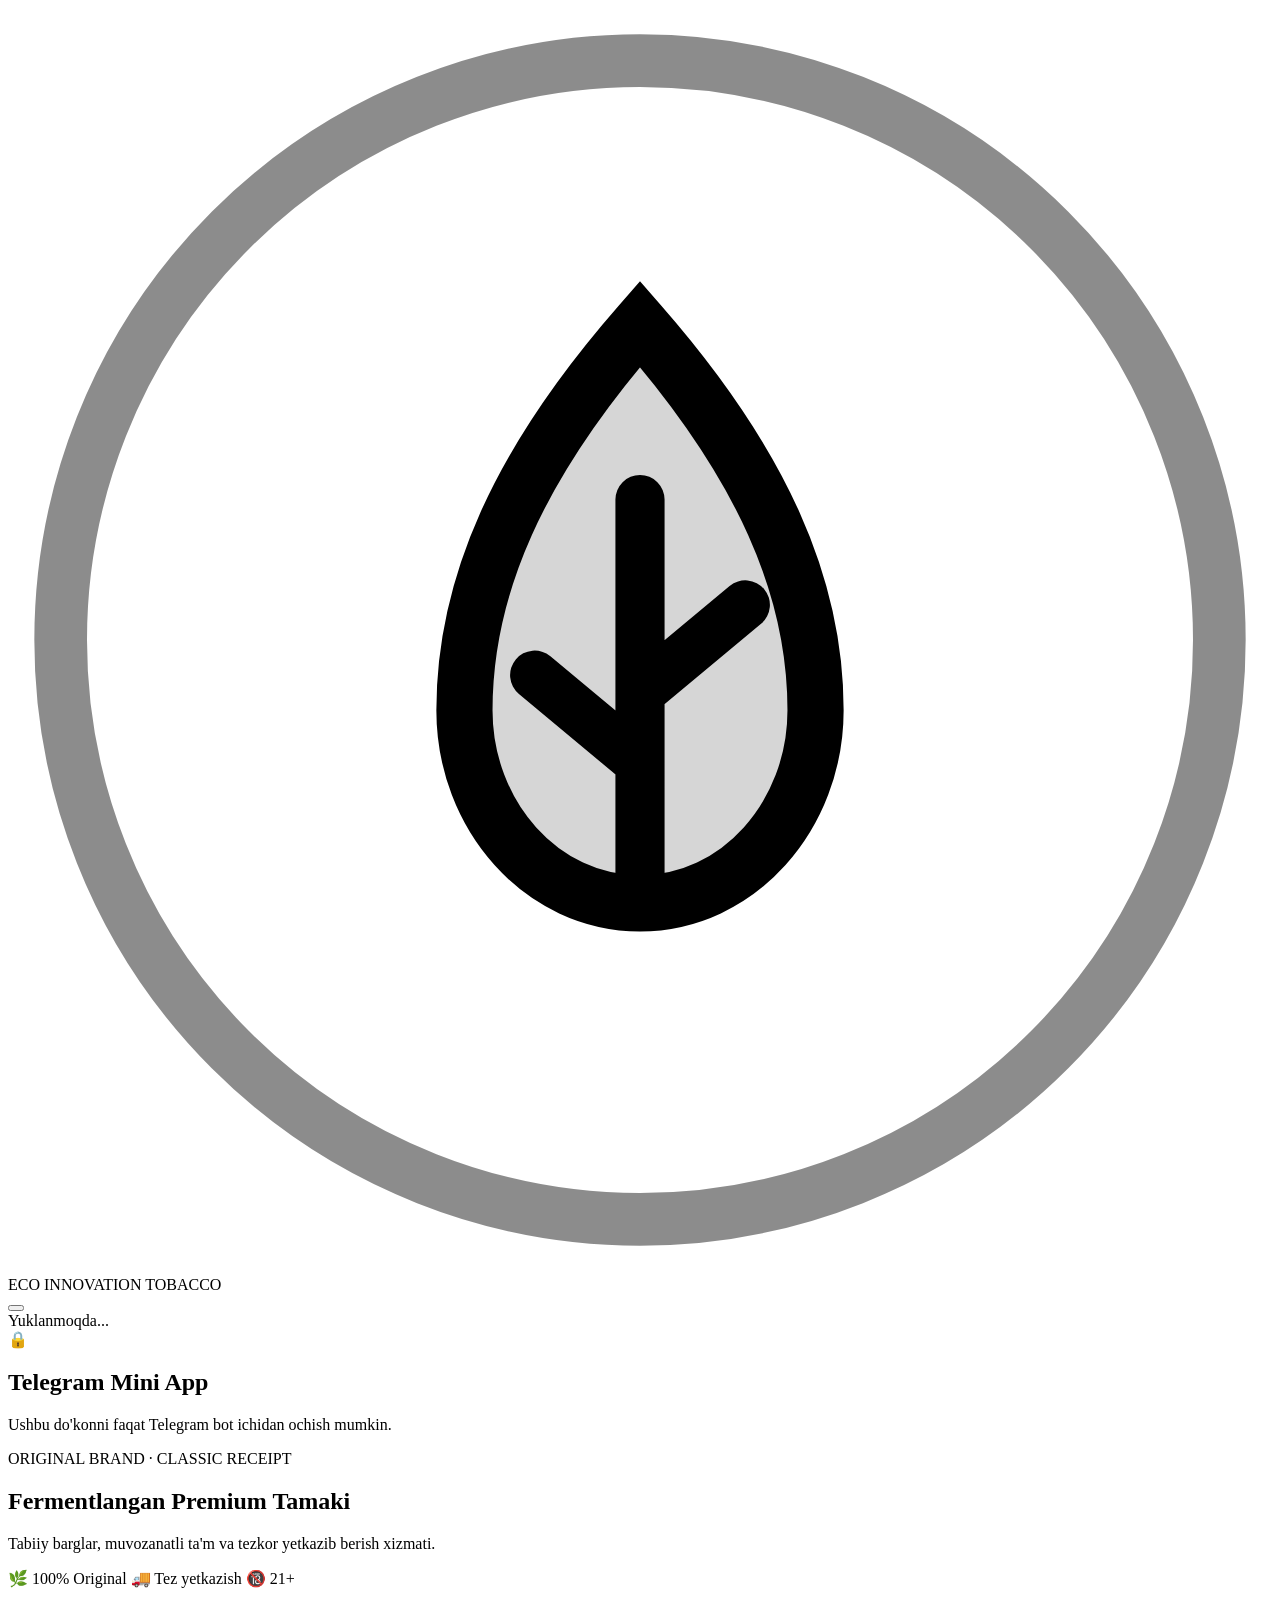
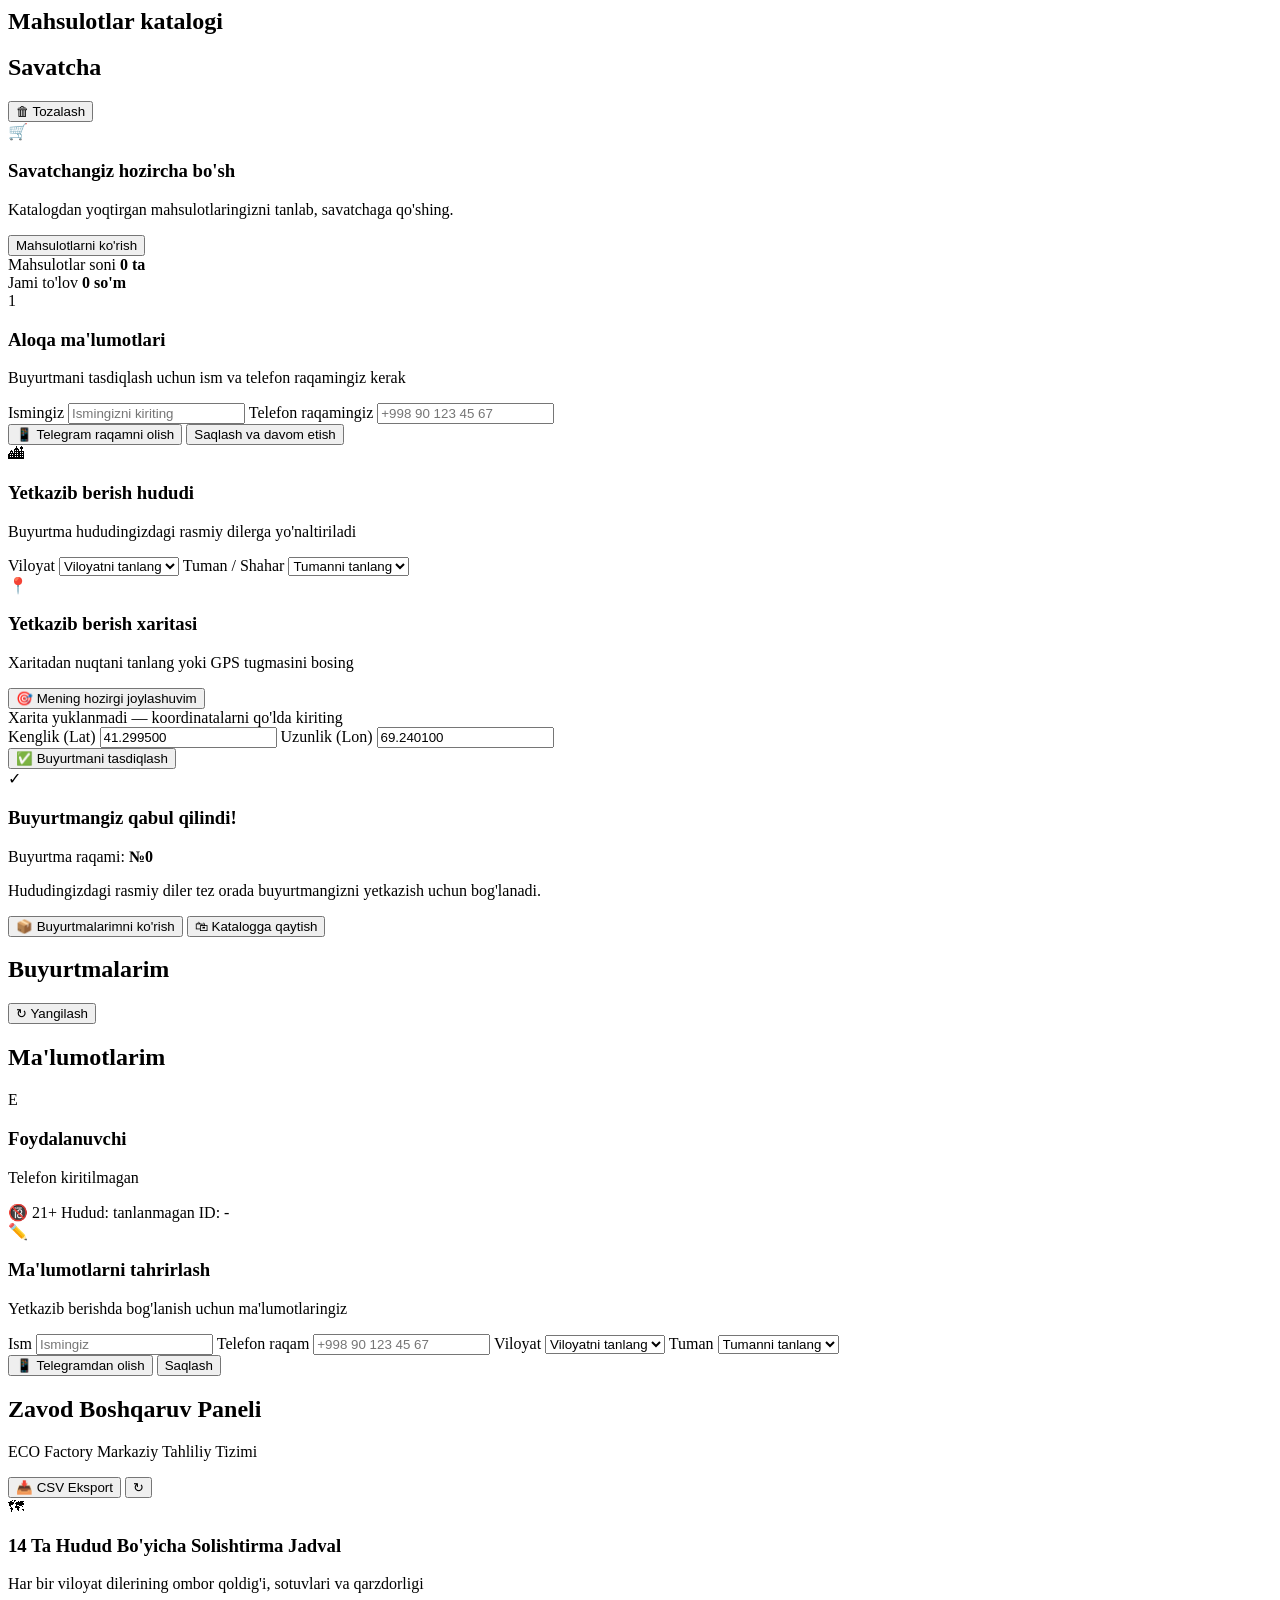
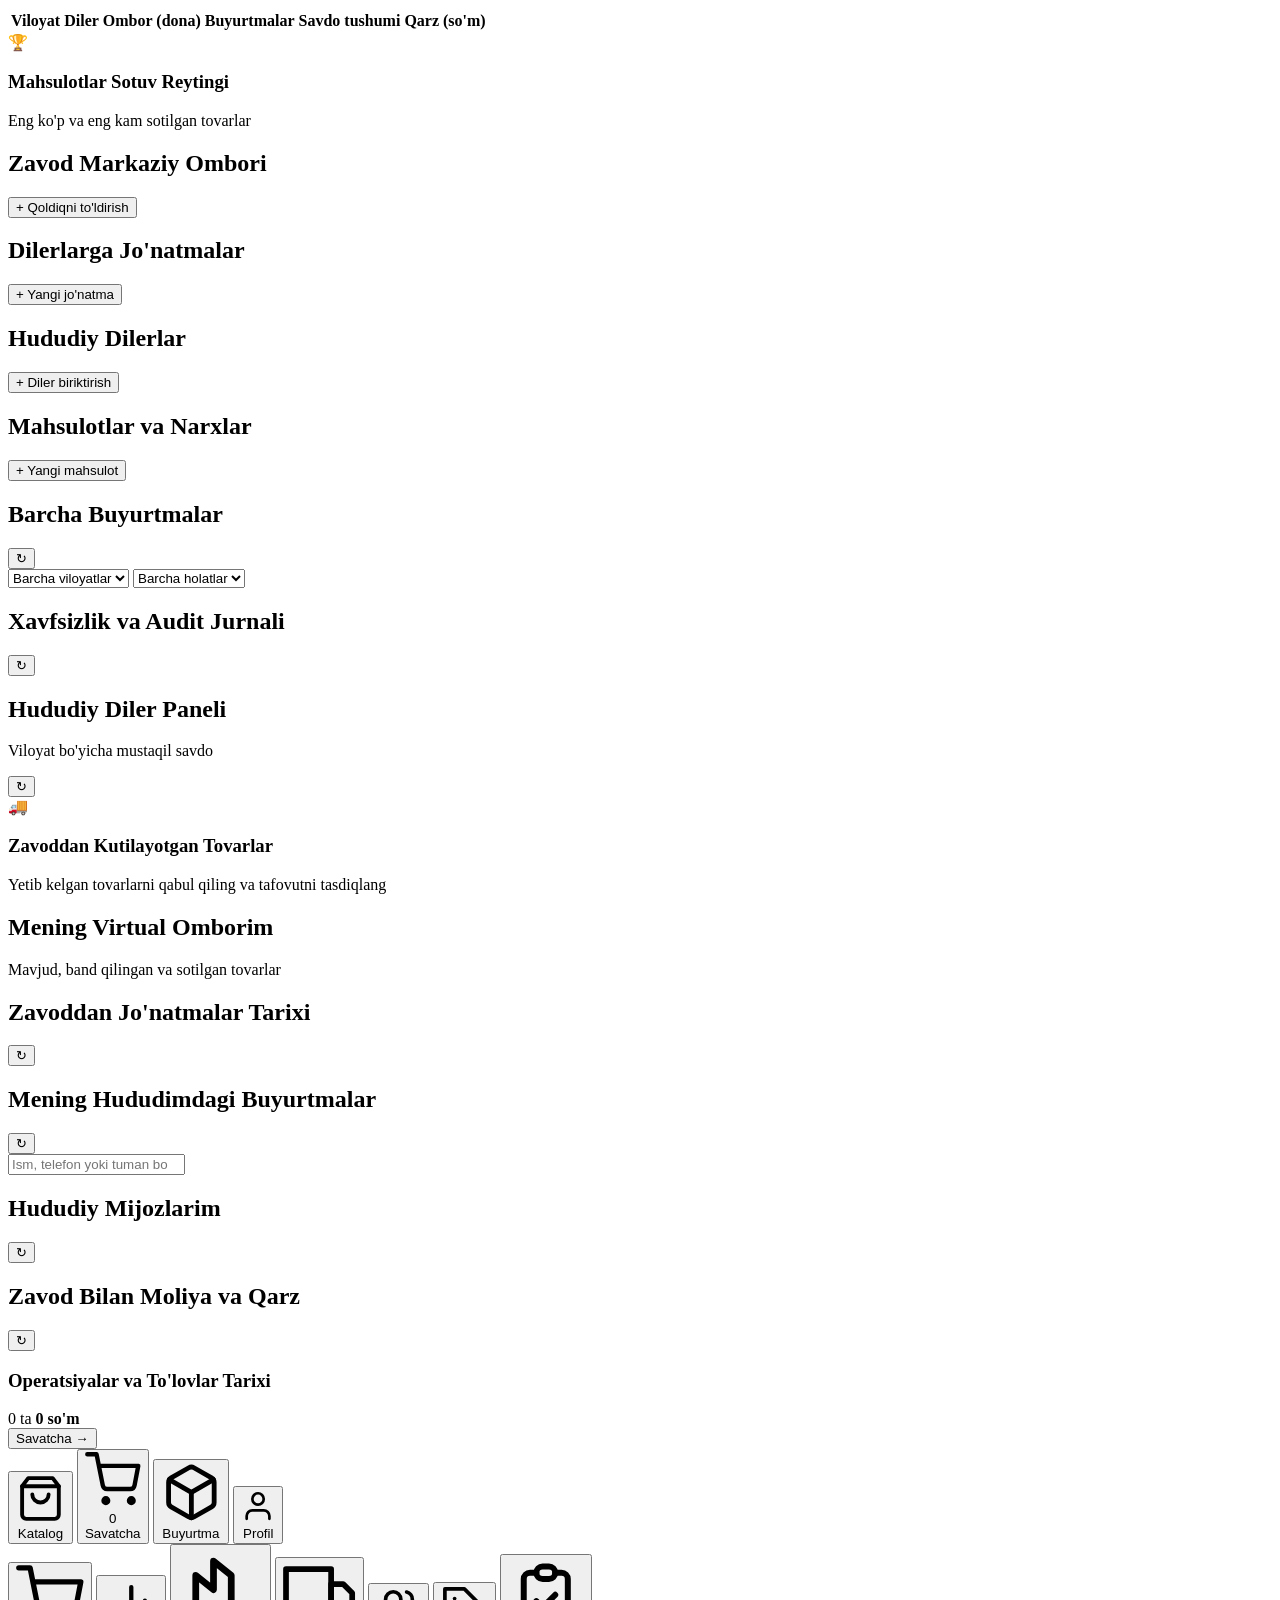
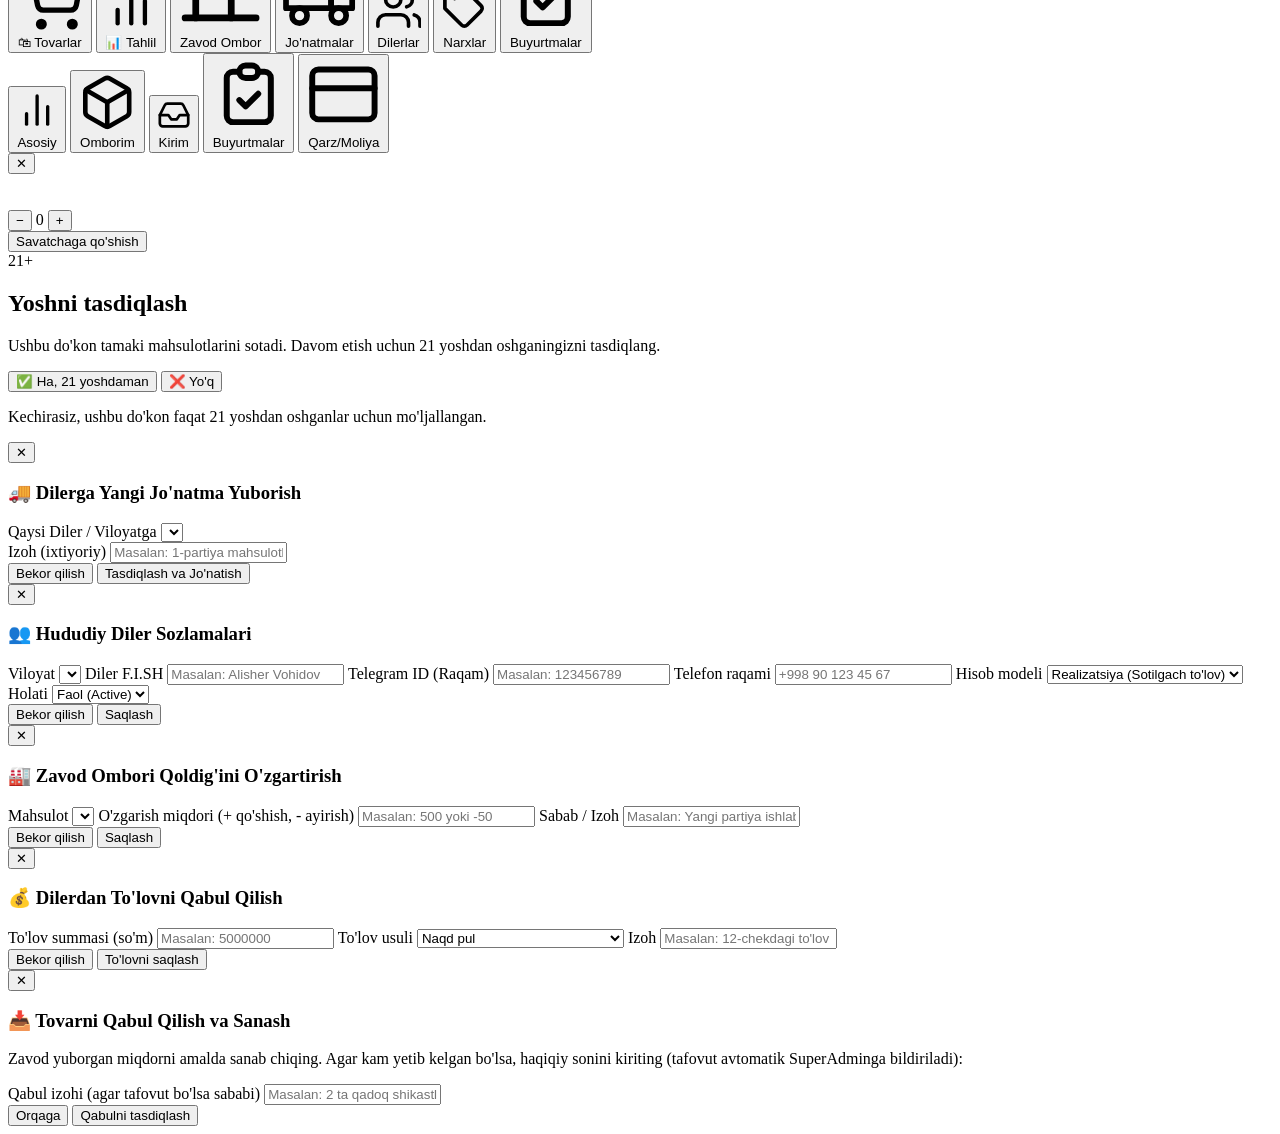
==== webapp/index.html @ fedd9a1c "fix: make 3 products always visible in Mini App, add SuperAdmin mode switch and keep-alive ping" ====
<!DOCTYPE html>
<html lang="uz">
<head>
  <meta charset="UTF-8" />
  <meta name="viewport" content="width=device-width, initial-scale=1.0, maximum-scale=1.0, user-scalable=no, viewport-fit=cover" />
  <title>ECO · Innovation Tobacco Platform</title>
  <link rel="icon" type="image/svg+xml" href="data:image/svg+xml,%3Csvg xmlns='http://www.w3.org/2000/svg' viewBox='0 0 36 36'%3E%3Ccircle cx='18' cy='18' r='17' fill='%230b0e0c' stroke='%23e6b82e' stroke-width='2'/%3E%3Cpath d='M18 9c-3.5 4-5 7.5-5 11 0 3 2.2 5.5 5 5.5s5-2.5 5-5.5c0-3.5-1.5-7-5-11z' fill='%23e6b82e'/%3E%3C/svg%3E" />
  <script src="https://telegram.org/js/telegram-web-app.js"></script>
  <link rel="preconnect" href="https://fonts.googleapis.com" />
  <link rel="preconnect" href="https://fonts.gstatic.com" crossorigin />
  <link href="https://fonts.googleapis.com/css2?family=Cinzel:wght@600;700&family=Plus+Jakarta+Sans:wght@400;500;600;700;800&display=swap" rel="stylesheet" />
  <link rel="stylesheet" href="/static/leaflet.css" />
  <script src="/static/leaflet.js"></script>
  <link rel="stylesheet" href="/static/styles.css?v=6" />
</head>
<body>
  <div id="app" class="app-shell">
    <!-- Top Header -->
    <header class="topbar">
      <div class="brand-lockup">
        <div class="brand-emblem" aria-hidden="true">
          <svg viewBox="0 0 36 36" fill="none" xmlns="http://www.w3.org/2000/svg">
            <circle cx="18" cy="18" r="16.5" stroke="currentColor" stroke-width="1.5" stroke-opacity="0.45"/>
            <path d="M18 9C14.5 13 13 16.5 13 20C13 23 15.2 25.5 18 25.5C20.8 25.5 23 23 23 20C23 16.5 21.5 13 18 9Z" stroke="currentColor" stroke-width="1.6" fill="currentColor" fill-opacity="0.16"/>
            <path d="M18 14V25.5M18 19.5L21 17M18 21.5L15 19" stroke="currentColor" stroke-width="1.4" stroke-linecap="round"/>
          </svg>
        </div>
        <div class="brand-text">
          <span class="brand-name">ECO</span>
          <span class="brand-sub" id="brandSubTitle">INNOVATION TOBACCO</span>
        </div>
      </div>

      <div class="topbar-right">
        <button type="button" id="btnToggleAdminMode" class="btn-mode-toggle hidden"></button>
        <div id="userBadge" class="user-pill" aria-label="Profil">
          <span class="status-dot"></span>
          <span id="userBadgeName">Yuklanmoqda...</span>
        </div>
      </div>
    </header>

    <!-- Main Content Viewport -->
    <main class="main-content">
      <!-- Loading Skeleton -->
      <section id="viewLoading" class="view active">
        <div class="skeleton-hero"></div>
        <div class="skeleton-grid">
          <div class="skeleton-card"></div>
          <div class="skeleton-card"></div>
          <div class="skeleton-card"></div>
        </div>
      </section>

      <!-- Auth Blocked View -->
      <section id="viewBlocked" class="view">
        <div class="empty-card">
          <div class="empty-icon">🔒</div>
          <h2>Telegram Mini App</h2>
          <p id="blockedMessage">Ushbu do'konni faqat Telegram bot ichidan ochish mumkin.</p>
        </div>
      </section>

      <!-- ==================== FOYDALANUVCHI BO'LIMLARI ==================== -->

      <!-- Mijoz Tab 1: Catalog -->
      <section id="viewCatalog" class="view customer-view">
        <div class="hero-card">
          <div class="hero-glow"></div>
          <div class="hero-badge">ORIGINAL BRAND · CLASSIC RECEIPT</div>
          <h1 class="hero-title">Fermentlangan Premium Tamaki</h1>
          <p class="hero-desc">Tabiiy barglar, muvozanatli ta'm va tezkor yetkazib berish xizmati.</p>
          <div class="hero-meta">
            <span class="meta-chip">🌿 100% Original</span>
            <span class="meta-chip">🚚 Tez yetkazish</span>
            <span class="meta-chip">🔞 21+</span>
          </div>
        </div>

        <div class="section-head">
          <h2>Mahsulotlar katalogi</h2>
          <span id="productCountLabel" class="muted-label"></span>
        </div>

        <div id="catalogGrid" class="catalog-grid"></div>
      </section>

      <!-- Mijoz Tab 2: Cart & Checkout -->
      <section id="viewCart" class="view customer-view">
        <div class="section-head">
          <h2>Savatcha</h2>
          <button type="button" id="btnClearCart" class="ghost-danger-btn hidden">🗑 Tozalash</button>
        </div>

        <div id="cartEmpty" class="empty-card hidden">
          <div class="empty-icon">🛒</div>
          <h3>Savatchangiz hozircha bo'sh</h3>
          <p>Katalogdan yoqtirgan mahsulotlaringizni tanlab, savatchaga qo'shing.</p>
          <button type="button" class="btn-primary" data-go-tab="catalog">Mahsulotlarni ko'rish</button>
        </div>

        <div id="cartFilled" class="hidden">
          <div id="cartItemsList" class="cart-list"></div>

          <div class="summary-card">
            <div class="summary-row">
              <span>Mahsulotlar soni</span>
              <strong id="cartTotalQty">0 ta</strong>
            </div>
            <div class="summary-row total">
              <span>Jami to'lov</span>
              <strong id="cartTotalSum" class="gold-text">0 so'm</strong>
            </div>
          </div>

          <!-- Registration Step -->
          <div id="checkoutRegCard" class="panel-card hidden">
            <div class="panel-title">
              <span class="step-num">1</span>
              <div>
                <h3>Aloqa ma'lumotlari</h3>
                <p>Buyurtmani tasdiqlash uchun ism va telefon raqamingiz kerak</p>
              </div>
            </div>
            <div class="form-stack">
              <label class="field">
                <span>Ismingiz</span>
                <input type="text" id="regNameInput" placeholder="Ismingizni kiriting" maxlength="80" />
              </label>
              <label class="field">
                <span>Telefon raqamingiz</span>
                <input type="tel" id="regPhoneInput" placeholder="+998 90 123 45 67" maxlength="20" />
              </label>
              <div class="form-actions">
                <button type="button" id="btnTgContact" class="btn-secondary hidden">📱 Telegram raqamni olish</button>
                <button type="button" id="btnSaveReg" class="btn-primary">Saqlash va davom etish</button>
              </div>
            </div>
          </div>

          <!-- Region & District Step -->
          <div class="panel-card">
            <div class="panel-title">
              <span class="step-num">🏙</span>
              <div>
                <h3>Yetkazib berish hududi</h3>
                <p>Buyurtma hududingizdagi rasmiy dilerga yo'naltiriladi</p>
              </div>
            </div>
            <div class="form-stack">
              <label class="field">
                <span>Viloyat</span>
                <select id="checkoutRegionSelect">
                  <option value="">Viloyatni tanlang</option>
                </select>
              </label>
              <label class="field">
                <span>Tuman / Shahar</span>
                <select id="checkoutDistrictSelect">
                  <option value="">Tumanni tanlang</option>
                </select>
              </label>
            </div>
          </div>

          <!-- Delivery Location Step -->
          <div id="checkoutLocationCard" class="panel-card">
            <div class="panel-title">
              <span class="step-num">📍</span>
              <div>
                <h3>Yetkazib berish xaritasi</h3>
                <p>Xaritadan nuqtani tanlang yoki GPS tugmasini bosing</p>
              </div>
            </div>

            <div class="location-toolbar">
              <button type="button" id="btnDetectLocation" class="btn-secondary full-width">
                <span class="btn-icon">🎯</span> Mening hozirgi joylashuvim
              </button>
            </div>

            <div id="mapContainer" class="map-box">
              <div id="deliveryMap" class="leaflet-host"></div>
              <div id="mapOfflineFallback" class="map-fallback hidden">
                <span>Xarita yuklanmadi — koordinatalarni qo'lda kiriting</span>
              </div>
            </div>

            <div class="coords-row">
              <label class="field compact">
                <span>Kenglik (Lat)</span>
                <input type="number" step="0.000001" id="latInput" value="41.299500" />
              </label>
              <label class="field compact">
                <span>Uzunlik (Lon)</span>
                <input type="number" step="0.000001" id="lonInput" value="69.240100" />
              </label>
            </div>
          </div>

          <!-- Confirm Checkout Button -->
          <div class="checkout-footer">
            <div id="checkoutUserPreview" class="user-mini-note"></div>
            <button type="button" id="btnPlaceOrder" class="btn-primary btn-lg full-width">
              ✅ Buyurtmani tasdiqlash
            </button>
          </div>
        </div>

        <!-- Order Success View -->
        <div id="orderSuccessCard" class="success-card hidden">
          <div class="success-ring">✓</div>
          <h3>Buyurtmangiz qabul qilindi!</h3>
          <p class="order-num-badge">Buyurtma raqami: <strong id="successOrderId">№0</strong></p>
          <p class="muted-label" id="successOrderNotice">Hududingizdagi rasmiy diler tez orada buyurtmangizni yetkazish uchun bog'lanadi.</p>
          <div class="success-actions">
            <button type="button" class="btn-primary" data-go-tab="orders">📦 Buyurtmalarimni ko'rish</button>
            <button type="button" class="btn-secondary" data-go-tab="catalog">🛍 Katalogga qaytish</button>
          </div>
        </div>
      </section>

      <!-- Mijoz Tab 3: Orders -->
      <section id="viewOrders" class="view customer-view">
        <div class="section-head">
          <h2>Buyurtmalarim</h2>
          <button type="button" id="btnRefreshOrders" class="icon-pill-btn">↻ Yangilash</button>
        </div>
        <div id="ordersList" class="orders-stack"></div>
      </section>

      <!-- Mijoz Tab 4: Profile -->
      <section id="viewProfile" class="view customer-view">
        <div class="section-head">
          <h2>Ma'lumotlarim</h2>
        </div>

        <div class="profile-hero-card">
          <div class="profile-avatar" id="profileAvatar">E</div>
          <div class="profile-meta">
            <h3 id="profileDisplayName">Foydalanuvchi</h3>
            <p id="profileDisplayPhone">Telefon kiritilmagan</p>
            <div class="profile-badges">
              <span class="mini-badge" id="profileAgeBadge">🔞 21+</span>
              <span class="mini-badge" id="profileRegionBadge">Hudud: tanlanmagan</span>
              <span class="mini-badge" id="profileIdBadge">ID: -</span>
            </div>
          </div>
        </div>

        <div class="panel-card">
          <div class="panel-title">
            <span class="step-num">✏️</span>
            <div>
              <h3>Ma'lumotlarni tahrirlash</h3>
              <p>Yetkazib berishda bog'lanish uchun ma'lumotlaringiz</p>
            </div>
          </div>
          <div class="form-stack">
            <label class="field">
              <span>Ism</span>
              <input type="text" id="profNameInput" maxlength="80" placeholder="Ismingiz" />
            </label>
            <label class="field">
              <span>Telefon raqam</span>
              <input type="tel" id="profPhoneInput" maxlength="20" placeholder="+998 90 123 45 67" />
            </label>
            <label class="field">
              <span>Viloyat</span>
              <select id="profRegionSelect">
                <option value="">Viloyatni tanlang</option>
              </select>
            </label>
            <label class="field">
              <span>Tuman</span>
              <select id="profDistrictSelect">
                <option value="">Tumanni tanlang</option>
              </select>
            </label>
            <div class="form-actions">
              <button type="button" id="btnProfTgContact" class="btn-secondary hidden">📱 Telegramdan olish</button>
              <button type="button" id="btnSaveProfile" class="btn-primary">Saqlash</button>
            </div>
            <p id="profRegDate" class="muted-label small"></p>
          </div>
        </div>
      </section>

      <!-- ==================== SUPERADMIN BO'LIMLARI (ZAVOD) ==================== -->

      <!-- SuperAdmin Tab 1: Umumiy Analitika va Boshqaruv -->
      <section id="viewSuperOverview" class="view super-view">
        <div class="section-head">
          <div>
            <h2>Zavod Boshqaruv Paneli</h2>
            <p class="muted-label">ECO Factory Markaziy Tahliliy Tizimi</p>
          </div>
          <div class="head-actions">
            <button type="button" id="btnExportCsv" class="btn-secondary btn-sm">📥 CSV Eksport</button>
            <button type="button" id="btnRefreshSuper" class="icon-pill-btn">↻</button>
          </div>
        </div>

        <div class="kpi-grid" id="superKpiGrid"></div>

        <div class="panel-card">
          <div class="panel-title">
            <span class="step-num">🗺</span>
            <div>
              <h3>14 Ta Hudud Bo'yicha Solishtirma Jadval</h3>
              <p>Har bir viloyat dilerining ombor qoldig'i, sotuvlari va qarzdorligi</p>
            </div>
          </div>
          <div class="data-table-wrap">
            <table class="data-table" id="superRegionsTable">
              <thead>
                <tr>
                  <th>Viloyat</th>
                  <th>Diler</th>
                  <th>Ombor (dona)</th>
                  <th>Buyurtmalar</th>
                  <th>Savdo tushumi</th>
                  <th>Qarz (so'm)</th>
                </tr>
              </thead>
              <tbody id="superRegionsTableBody"></tbody>
            </table>
          </div>
        </div>

        <div class="panel-card">
          <div class="panel-title">
            <span class="step-num">🏆</span>
            <div>
              <h3>Mahsulotlar Sotuv Reytingi</h3>
              <p>Eng ko'p va eng kam sotilgan tovarlar</p>
            </div>
          </div>
          <div id="superProductsRanking" class="ranking-stack"></div>
        </div>
      </section>

      <!-- SuperAdmin Tab 2: Zavod Markaziy Ombori -->
      <section id="viewSuperFactory" class="view super-view">
        <div class="section-head">
          <h2>Zavod Markaziy Ombori</h2>
          <button type="button" id="btnOpenAdjustFactory" class="btn-primary btn-sm">+ Qoldiqni to'ldirish</button>
        </div>
        <div id="superFactoryInventoryList" class="inventory-grid"></div>
      </section>

      <!-- SuperAdmin Tab 3: Jo'natmalar (Zavod -> Diler) -->
      <section id="viewSuperShipments" class="view super-view">
        <div class="section-head">
          <h2>Dilerlarga Jo'natmalar</h2>
          <button type="button" id="btnOpenNewShipment" class="btn-primary btn-sm">+ Yangi jo'natma</button>
        </div>
        <div id="superShipmentsList" class="shipments-stack"></div>
      </section>

      <!-- SuperAdmin Tab 4: Dilerlar Ro'yxati -->
      <section id="viewSuperDealers" class="view super-view">
        <div class="section-head">
          <h2>Hududiy Dilerlar</h2>
          <button type="button" id="btnOpenAddDealer" class="btn-primary btn-sm">+ Diler biriktirish</button>
        </div>
        <div id="superDealersList" class="dealers-grid"></div>
      </section>

      <!-- SuperAdmin Tab 5: Mahsulotlar & Tannarx -->
      <section id="viewSuperProducts" class="view super-view">
        <div class="section-head">
          <h2>Mahsulotlar va Narxlar</h2>
          <button type="button" id="btnOpenNewProduct" class="btn-primary btn-sm">+ Yangi mahsulot</button>
        </div>
        <div id="superProductsList" class="super-products-stack"></div>
      </section>

      <!-- SuperAdmin Tab 6: Barcha Buyurtmalar -->
      <section id="viewSuperOrders" class="view super-view">
        <div class="section-head">
          <h2>Barcha Buyurtmalar</h2>
          <button type="button" id="btnRefreshSuperOrders" class="icon-pill-btn">↻</button>
        </div>
        <div class="filter-row">
          <select id="superOrderRegionFilter" class="select-compact">
            <option value="">Barcha viloyatlar</option>
          </select>
          <select id="superOrderStatusFilter" class="select-compact">
            <option value="">Barcha holatlar</option>
          </select>
        </div>
        <div id="superOrdersList" class="orders-stack"></div>
      </section>

      <!-- SuperAdmin Tab 7: Audit Jurnali -->
      <section id="viewSuperAudit" class="view super-view">
        <div class="section-head">
          <h2>Xavfsizlik va Audit Jurnali</h2>
          <button type="button" id="btnRefreshAudit" class="icon-pill-btn">↻</button>
        </div>
        <div id="superAuditList" class="audit-stack"></div>
      </section>

      <!-- ==================== HUDUDIY DILER BO'LIMLARI ==================== -->

      <!-- Dealer Tab 1: Hududiy Boshqaruv / Overview -->
      <section id="viewDealerOverview" class="view dealer-view">
        <div class="section-head">
          <div>
            <h2 id="dealerRegionTitle">Hududiy Diler Paneli</h2>
            <p class="muted-label" id="dealerSubLabel">Viloyat bo'yicha mustaqil savdo</p>
          </div>
          <button type="button" id="btnRefreshDealer" class="icon-pill-btn">↻</button>
        </div>

        <div class="kpi-grid" id="dealerKpiGrid"></div>

        <div class="panel-card" id="dealerPendingShipmentsCard">
          <div class="panel-title">
            <span class="step-num">🚚</span>
            <div>
              <h3>Zavoddan Kutilayotgan Tovarlar</h3>
              <p>Yetib kelgan tovarlarni qabul qiling va tafovutni tasdiqlang</p>
            </div>
          </div>
          <div id="dealerIncomingList" class="shipments-stack"></div>
        </div>
      </section>

      <!-- Dealer Tab 2: Mening Omborim -->
      <section id="viewDealerInventory" class="view dealer-view">
        <div class="section-head">
          <h2>Mening Virtual Omborim</h2>
          <span class="muted-label">Mavjud, band qilingan va sotilgan tovarlar</span>
        </div>
        <div id="dealerInventoryGrid" class="inventory-grid"></div>
      </section>

      <!-- Dealer Tab 3: Kelgan Jo'natmalar -->
      <section id="viewDealerShipments" class="view dealer-view">
        <div class="section-head">
          <h2>Zavoddan Jo'natmalar Tarixi</h2>
          <button type="button" id="btnRefreshDealerShipments" class="icon-pill-btn">↻</button>
        </div>
        <div id="dealerShipmentsHistory" class="shipments-stack"></div>
      </section>

      <!-- Dealer Tab 4: Hududiy Buyurtmalar -->
      <section id="viewDealerOrders" class="view dealer-view">
        <div class="section-head">
          <h2>Mening Hududimdagi Buyurtmalar</h2>
          <button type="button" id="btnRefreshDealerOrders" class="icon-pill-btn">↻</button>
        </div>
        <div class="search-bar">
          <input type="search" id="dealerOrderSearch" placeholder="Ism, telefon yoki tuman bo'yicha..." />
        </div>
        <div id="dealerOrdersList" class="orders-stack"></div>
      </section>

      <!-- Dealer Tab 5: Hududiy Mijozlar -->
      <section id="viewDealerCustomers" class="view dealer-view">
        <div class="section-head">
          <h2>Hududiy Mijozlarim</h2>
          <button type="button" id="btnRefreshDealerCustomers" class="icon-pill-btn">↻</button>
        </div>
        <div id="dealerCustomersList" class="users-stack"></div>
      </section>

      <!-- Dealer Tab 6: Zavod Bilan Moliya -->
      <section id="viewDealerFinance" class="view dealer-view">
        <div class="section-head">
          <h2>Zavod Bilan Moliya va Qarz</h2>
          <button type="button" id="btnRefreshDealerFinance" class="icon-pill-btn">↻</button>
        </div>
        <div class="finance-banner" id="dealerFinanceBanner"></div>
        <div class="panel-card">
          <h3>Operatsiyalar va To'lovlar Tarixi</h3>
          <div id="dealerLedgerList" class="ledger-stack"></div>
        </div>
      </section>
    </main>

    <!-- Floating Quick Cart Bar (Faqat mijozga) -->
    <div id="floatingCartBar" class="floating-cart hidden">
      <div class="floating-cart-info">
        <span id="floatingCartCount" class="fc-count">0 ta</span>
        <strong id="floatingCartTotal" class="fc-total">0 so'm</strong>
      </div>
      <button type="button" id="btnGoCartFromFloat" class="btn-primary btn-sm">Savatcha →</button>
    </div>

    <!-- ==================== FOYDALANUVCHI MENYUSI ==================== -->
    <nav class="bottom-nav customer-nav" id="customerNav">
      <button type="button" class="nav-item active" data-tab="catalog">
        <svg viewBox="0 0 24 24" fill="none" stroke="currentColor" stroke-width="1.9" stroke-linecap="round" stroke-linejoin="round">
          <path d="M6 2L3 6v14a2 2 0 0 0 2 2h14a2 2 0 0 0 2-2V6l-3-4z"></path>
          <line x1="3" y1="6" x2="21" y2="6"></line>
          <path d="M16 10a4 4 0 0 1-8 0"></path>
        </svg>
        <span>Katalog</span>
      </button>

      <button type="button" class="nav-item" data-tab="cart">
        <div class="nav-icon-wrap">
          <svg viewBox="0 0 24 24" fill="none" stroke="currentColor" stroke-width="1.9" stroke-linecap="round" stroke-linejoin="round">
            <circle cx="9" cy="21" r="1"></circle>
            <circle cx="20" cy="21" r="1"></circle>
            <path d="M1 1h4l2.68 13.39a2 2 0 0 0 2 1.61h9.72a2 2 0 0 0 2-1.61L23 6H6"></path>
          </svg>
          <span id="navCartBadge" class="nav-badge hidden">0</span>
        </div>
        <span>Savatcha</span>
      </button>

      <button type="button" class="nav-item" data-tab="orders">
        <svg viewBox="0 0 24 24" fill="none" stroke="currentColor" stroke-width="1.9" stroke-linecap="round" stroke-linejoin="round">
          <path d="M21 16V8a2 2 0 0 0-1-1.73l-7-4a2 2 0 0 0-2 0l-7 4A2 2 0 0 0 3 8v8a2 2 0 0 0 1 1.73l7 4a2 2 0 0 0 2 0l7-4A2 2 0 0 0 21 16z"></path>
          <polyline points="3.27 6.96 12 12.01 20.73 6.96"></polyline>
          <line x1="12" y1="22.08" x2="12" y2="12"></line>
        </svg>
        <span>Buyurtma</span>
      </button>

      <button type="button" class="nav-item" data-tab="profile">
        <svg viewBox="0 0 24 24" fill="none" stroke="currentColor" stroke-width="1.9" stroke-linecap="round" stroke-linejoin="round">
          <path d="M20 21v-2a4 4 0 0 0-4-4H8a4 4 0 0 0-4 4v2"></path>
          <circle cx="12" cy="7" r="4"></circle>
        </svg>
        <span>Profil</span>
      </button>
    </nav>

    <!-- ==================== SUPERADMIN MENYUSI ==================== -->
    <nav class="bottom-nav super-nav hidden" id="superadminNav">
      <button type="button" class="nav-item active" data-super-tab="catalog">
        <svg viewBox="0 0 24 24" fill="none" stroke="currentColor" stroke-width="1.9" stroke-linecap="round" stroke-linejoin="round">
          <circle cx="9" cy="21" r="1"></circle>
          <circle cx="20" cy="21" r="1"></circle>
          <path d="M1 1h4l2.68 13.39a2 2 0 0 0 2 1.61h9.72a2 2 0 0 0 2-1.61L23 6H6"></path>
        </svg>
        <span>🛍 Tovarlar</span>
      </button>
      <button type="button" class="nav-item" data-super-tab="overview">
        <svg viewBox="0 0 24 24" fill="none" stroke="currentColor" stroke-width="1.9" stroke-linecap="round" stroke-linejoin="round">
          <line x1="18" y1="20" x2="18" y2="10"></line>
          <line x1="12" y1="20" x2="12" y2="4"></line>
          <line x1="6" y1="20" x2="6" y2="14"></line>
        </svg>
        <span>📊 Tahlil</span>
      </button>
      <button type="button" class="nav-item" data-super-tab="factory">
        <svg viewBox="0 0 24 24" fill="none" stroke="currentColor" stroke-width="1.9" stroke-linecap="round" stroke-linejoin="round">
          <path d="M2 20h20"></path>
          <path d="M5 20V8l5 4V4l5 4v12"></path>
        </svg>
        <span>Zavod Ombor</span>
      </button>
      <button type="button" class="nav-item" data-super-tab="shipments">
        <svg viewBox="0 0 24 24" fill="none" stroke="currentColor" stroke-width="1.9" stroke-linecap="round" stroke-linejoin="round">
          <rect x="1" y="3" width="15" height="13"></rect>
          <polygon points="16 8 20 8 23 11 23 16 16 16 16 8"></polygon>
          <circle cx="5.5" cy="18.5" r="2.5"></circle>
          <circle cx="18.5" cy="18.5" r="2.5"></circle>
        </svg>
        <span>Jo'natmalar</span>
      </button>
      <button type="button" class="nav-item" data-super-tab="dealers">
        <svg viewBox="0 0 24 24" fill="none" stroke="currentColor" stroke-width="1.9" stroke-linecap="round" stroke-linejoin="round">
          <path d="M17 21v-2a4 4 0 0 0-4-4H5a4 4 0 0 0-4 4v2"></path>
          <circle cx="9" cy="7" r="4"></circle>
          <path d="M23 21v-2a4 4 0 0 0-3-3.87"></path>
          <path d="M16 3.13a4 4 0 0 1 0 7.75"></path>
        </svg>
        <span>Dilerlar</span>
      </button>
      <button type="button" class="nav-item" data-super-tab="products">
        <svg viewBox="0 0 24 24" fill="none" stroke="currentColor" stroke-width="1.9" stroke-linecap="round" stroke-linejoin="round">
          <path d="M20.59 13.41l-7.17 7.17a2 2 0 0 1-2.83 0L2 12V2h10l8.59 8.59a2 2 0 0 1 0 2.82z"></path>
          <line x1="7" y1="7" x2="7.01" y2="7"></line>
        </svg>
        <span>Narxlar</span>
      </button>
      <button type="button" class="nav-item" data-super-tab="orders">
        <svg viewBox="0 0 24 24" fill="none" stroke="currentColor" stroke-width="1.9" stroke-linecap="round" stroke-linejoin="round">
          <path d="M9 5H7a2 2 0 0 0-2 2v12a2 2 0 0 0 2 2h10a2 2 0 0 0 2-2V7a2 2 0 0 0-2-2h-2"></path>
          <rect x="9" y="3" width="6" height="4" rx="2"></rect>
          <path d="M9 14l2 2 4-4"></path>
        </svg>
        <span>Buyurtmalar</span>
      </button>
    </nav>

    <!-- ==================== DILER MENYUSI ==================== -->
    <nav class="bottom-nav dealer-nav hidden" id="dealerNav">
      <button type="button" class="nav-item active" data-dealer-tab="overview">
        <svg viewBox="0 0 24 24" fill="none" stroke="currentColor" stroke-width="1.9" stroke-linecap="round" stroke-linejoin="round">
          <line x1="18" y1="20" x2="18" y2="10"></line>
          <line x1="12" y1="20" x2="12" y2="4"></line>
          <line x1="6" y1="20" x2="6" y2="14"></line>
        </svg>
        <span>Asosiy</span>
      </button>
      <button type="button" class="nav-item" data-dealer-tab="inventory">
        <svg viewBox="0 0 24 24" fill="none" stroke="currentColor" stroke-width="1.9" stroke-linecap="round" stroke-linejoin="round">
          <path d="M21 16V8a2 2 0 0 0-1-1.73l-7-4a2 2 0 0 0-2 0l-7 4A2 2 0 0 0 3 8v8a2 2 0 0 0 1 1.73l7 4a2 2 0 0 0 2 0l7-4A2 2 0 0 0 21 16z"></path>
          <polyline points="3.27 6.96 12 12.01 20.73 6.96"></polyline>
          <line x1="12" y1="22.08" x2="12" y2="12"></line>
        </svg>
        <span>Omborim</span>
      </button>
      <button type="button" class="nav-item" data-dealer-tab="shipments">
        <svg viewBox="0 0 24 24" fill="none" stroke="currentColor" stroke-width="1.9" stroke-linecap="round" stroke-linejoin="round">
          <polyline points="22 12 16 12 14 15 10 15 8 12 2 12"></polyline>
          <path d="M5.45 5.11L2 12v6a2 2 0 0 0 2 2h16a2 2 0 0 0 2-2v-6l-3.45-6.89A2 2 0 0 0 16.76 4H7.24a2 2 0 0 0-1.79 1.11z"></path>
        </svg>
        <span>Kirim</span>
      </button>
      <button type="button" class="nav-item" data-dealer-tab="orders">
        <svg viewBox="0 0 24 24" fill="none" stroke="currentColor" stroke-width="1.9" stroke-linecap="round" stroke-linejoin="round">
          <path d="M9 5H7a2 2 0 0 0-2 2v12a2 2 0 0 0 2 2h10a2 2 0 0 0 2-2V7a2 2 0 0 0-2-2h-2"></path>
          <rect x="9" y="3" width="6" height="4" rx="2"></rect>
          <path d="M9 14l2 2 4-4"></path>
        </svg>
        <span>Buyurtmalar</span>
      </button>
      <button type="button" class="nav-item" data-dealer-tab="finance">
        <svg viewBox="0 0 24 24" fill="none" stroke="currentColor" stroke-width="1.9" stroke-linecap="round" stroke-linejoin="round">
          <rect x="2" y="4" width="20" height="16" rx="2"></rect>
          <line x1="2" y1="10" x2="22" y2="10"></line>
        </svg>
        <span>Qarz/Moliya</span>
      </button>
    </nav>
  </div>

  <!-- Product Detail Bottom Sheet (Mijoz uchun) -->
  <div id="productModal" class="modal-backdrop hidden" role="dialog" aria-modal="true" aria-hidden="true">
    <div class="sheet-card">
      <button type="button" id="btnCloseProductModal" class="sheet-close" aria-label="Yopish">✕</button>
      <div class="sheet-image-wrap">
        <img id="modalProductImg" src="" alt="" />
        <span id="modalProductTag" class="variant-tag"></span>
      </div>
      <div class="sheet-body">
        <div class="sheet-head">
          <h3 id="modalProductName"></h3>
          <span id="modalProductPrice" class="sheet-price"></span>
        </div>
        <p id="modalProductDesc" class="sheet-desc"></p>
        <div class="sheet-controls">
          <div class="qty-pill large">
            <button type="button" id="modalDecBtn">−</button>
            <span id="modalQtyVal">0</span>
            <button type="button" id="modalIncBtn">+</button>
          </div>
          <button type="button" id="modalPrimaryBtn" class="btn-primary flex-1">Savatchaga qo'shish</button>
        </div>
      </div>
    </div>
  </div>

  <!-- 21+ Age Verification Gate Modal -->
  <div id="ageGateModal" class="modal-backdrop age-gate hidden" aria-modal="true" role="dialog">
    <div class="age-card">
      <div class="age-crest">21+</div>
      <h2>Yoshni tasdiqlash</h2>
      <p id="ageGatePrompt">Ushbu do'kon tamaki mahsulotlarini sotadi. Davom etish uchun 21 yoshdan oshganingizni tasdiqlang.</p>
      <div id="ageGateActions" class="age-actions">
        <button type="button" id="btnAgeYes" class="btn-primary full-width">✅ Ha, 21 yoshdaman</button>
        <button type="button" id="btnAgeNo" class="btn-secondary full-width">❌ Yo'q</button>
      </div>
      <div id="ageBlockedNotice" class="hidden">
        <p class="danger-note">Kechirasiz, ushbu do'kon faqat 21 yoshdan oshganlar uchun mo'ljallangan.</p>
      </div>
    </div>
  </div>

  <!-- SuperAdmin: Yangi Jo'natma Modali -->
  <div id="newShipmentModal" class="modal-backdrop hidden" role="dialog" aria-modal="true">
    <div class="sheet-card modal-wide">
      <button type="button" class="sheet-close" data-close-modal="newShipmentModal">✕</button>
      <div class="sheet-head">
        <h3>🚚 Dilerga Yangi Jo'natma Yuborish</h3>
      </div>
      <div class="form-stack">
        <label class="field">
          <span>Qaysi Diler / Viloyatga</span>
          <select id="shipmentDealerSelect"></select>
        </label>
        <div class="shipment-items-builder" id="shipmentItemsBuilder"></div>
        <label class="field">
          <span>Izoh (ixtiyoriy)</span>
          <input type="text" id="shipmentNotesInput" placeholder="Masalan: 1-partiya mahsulotlar" />
        </label>
        <div class="form-actions">
          <button type="button" class="btn-secondary" data-close-modal="newShipmentModal">Bekor qilish</button>
          <button type="button" id="btnSubmitShipment" class="btn-primary">Tasdiqlash va Jo'natish</button>
        </div>
      </div>
    </div>
  </div>

  <!-- SuperAdmin: Diler Biriktirish / Tahrirlash Modali -->
  <div id="dealerModal" class="modal-backdrop hidden" role="dialog" aria-modal="true">
    <div class="sheet-card">
      <button type="button" class="sheet-close" data-close-modal="dealerModal">✕</button>
      <div class="sheet-head">
        <h3>👥 Hududiy Diler Sozlamalari</h3>
      </div>
      <div class="form-stack">
        <label class="field">
          <span>Viloyat</span>
          <select id="dealerRegionSelect"></select>
        </label>
        <label class="field">
          <span>Diler F.I.SH</span>
          <input type="text" id="dealerNameInput" placeholder="Masalan: Alisher Vohidov" />
        </label>
        <label class="field">
          <span>Telegram ID (Raqam)</span>
          <input type="number" id="dealerTgIdInput" placeholder="Masalan: 123456789" />
        </label>
        <label class="field">
          <span>Telefon raqami</span>
          <input type="tel" id="dealerPhoneInput" placeholder="+998 90 123 45 67" />
        </label>
        <label class="field">
          <span>Hisob modeli</span>
          <select id="dealerModelSelect">
            <option value="consignment">Realizatsiya (Sotilgach to'lov)</option>
            <option value="wholesale">Ulgurji savdo (Darhol qarz)</option>
          </select>
        </label>
        <label class="field">
          <span>Holati</span>
          <select id="dealerStatusSelect">
            <option value="active">Faol (Active)</option>
            <option value="blocked">Bloklangan</option>
          </select>
        </label>
        <div class="form-actions">
          <button type="button" class="btn-secondary" data-close-modal="dealerModal">Bekor qilish</button>
          <button type="button" id="btnSaveDealer" class="btn-primary">Saqlash</button>
        </div>
      </div>
    </div>
  </div>

  <!-- SuperAdmin: Zavod Qoldig'ini Tuzatish Modali -->
  <div id="factoryStockModal" class="modal-backdrop hidden" role="dialog" aria-modal="true">
    <div class="sheet-card">
      <button type="button" class="sheet-close" data-close-modal="factoryStockModal">✕</button>
      <div class="sheet-head">
        <h3>🏭 Zavod Ombori Qoldig'ini O'zgartirish</h3>
      </div>
      <div class="form-stack">
        <label class="field">
          <span>Mahsulot</span>
          <select id="factoryStockProductSelect"></select>
        </label>
        <label class="field">
          <span>O'zgarish miqdori (+ qo'shish, - ayirish)</span>
          <input type="number" id="factoryStockQtyInput" placeholder="Masalan: 500 yoki -50" />
        </label>
        <label class="field">
          <span>Sabab / Izoh</span>
          <input type="text" id="factoryStockReasonInput" placeholder="Masalan: Yangi partiya ishlab chiqarildi" />
        </label>
        <div class="form-actions">
          <button type="button" class="btn-secondary" data-close-modal="factoryStockModal">Bekor qilish</button>
          <button type="button" id="btnSaveFactoryStock" class="btn-primary">Saqlash</button>
        </div>
      </div>
    </div>
  </div>

  <!-- SuperAdmin: Diler To'lovini Qayd Qilish Modali -->
  <div id="dealerPaymentModal" class="modal-backdrop hidden" role="dialog" aria-modal="true">
    <div class="sheet-card">
      <button type="button" class="sheet-close" data-close-modal="dealerPaymentModal">✕</button>
      <div class="sheet-head">
        <h3>💰 Dilerdan To'lovni Qabul Qilish</h3>
      </div>
      <div class="form-stack">
        <p class="muted-label" id="paymentDealerNameBadge"></p>
        <label class="field">
          <span>To'lov summasi (so'm)</span>
          <input type="number" id="paymentAmountInput" placeholder="Masalan: 5000000" />
        </label>
        <label class="field">
          <span>To'lov usuli</span>
          <select id="paymentMethodSelect">
            <option value="cash">Naqd pul</option>
            <option value="card">Bank kartasi</option>
            <option value="bank_transfer">Bank o'tkazmasi (Hisob raqam)</option>
          </select>
        </label>
        <label class="field">
          <span>Izoh</span>
          <input type="text" id="paymentNoteInput" placeholder="Masalan: 12-chekdagi to'lov" />
        </label>
        <div class="form-actions">
          <button type="button" class="btn-secondary" data-close-modal="dealerPaymentModal">Bekor qilish</button>
          <button type="button" id="btnSaveDealerPayment" class="btn-primary">To'lovni saqlash</button>
        </div>
      </div>
    </div>
  </div>

  <!-- Dealer: Tovarni Qabul Qilish va Tafovut Modali -->
  <div id="dealerConfirmModal" class="modal-backdrop hidden" role="dialog" aria-modal="true">
    <div class="sheet-card modal-wide">
      <button type="button" class="sheet-close" data-close-modal="dealerConfirmModal">✕</button>
      <div class="sheet-head">
        <h3>📥 Tovarni Qabul Qilish va Sanash</h3>
        <p class="muted-label" id="dealerConfirmShipmentNumber"></p>
      </div>
      <div class="form-stack">
        <p class="small muted-label">Zavod yuborgan miqdorni amalda sanab chiqing. Agar kam yetib kelgan bo'lsa, haqiqiy sonini kiriting (tafovut avtomatik SuperAdminga bildiriladi):</p>
        <div id="dealerReceivedItemsList" class="items-check-stack"></div>
        <label class="field">
          <span>Qabul izohi (agar tafovut bo'lsa sababi)</span>
          <input type="text" id="dealerConfirmNotesInput" placeholder="Masalan: 2 ta qadoq shikastlangan holatda yetib keldi" />
        </label>
        <div class="form-actions">
          <button type="button" class="btn-secondary" data-close-modal="dealerConfirmModal">Orqaga</button>
          <button type="button" id="btnSubmitDealerConfirm" class="btn-primary">Qabulni tasdiqlash</button>
        </div>
      </div>
    </div>
  </div>

  <!-- Toast Container -->
  <div id="toast" class="toast hidden"></div>

  <script src="/static/app.js?v=6"></script>
</body>
</html>
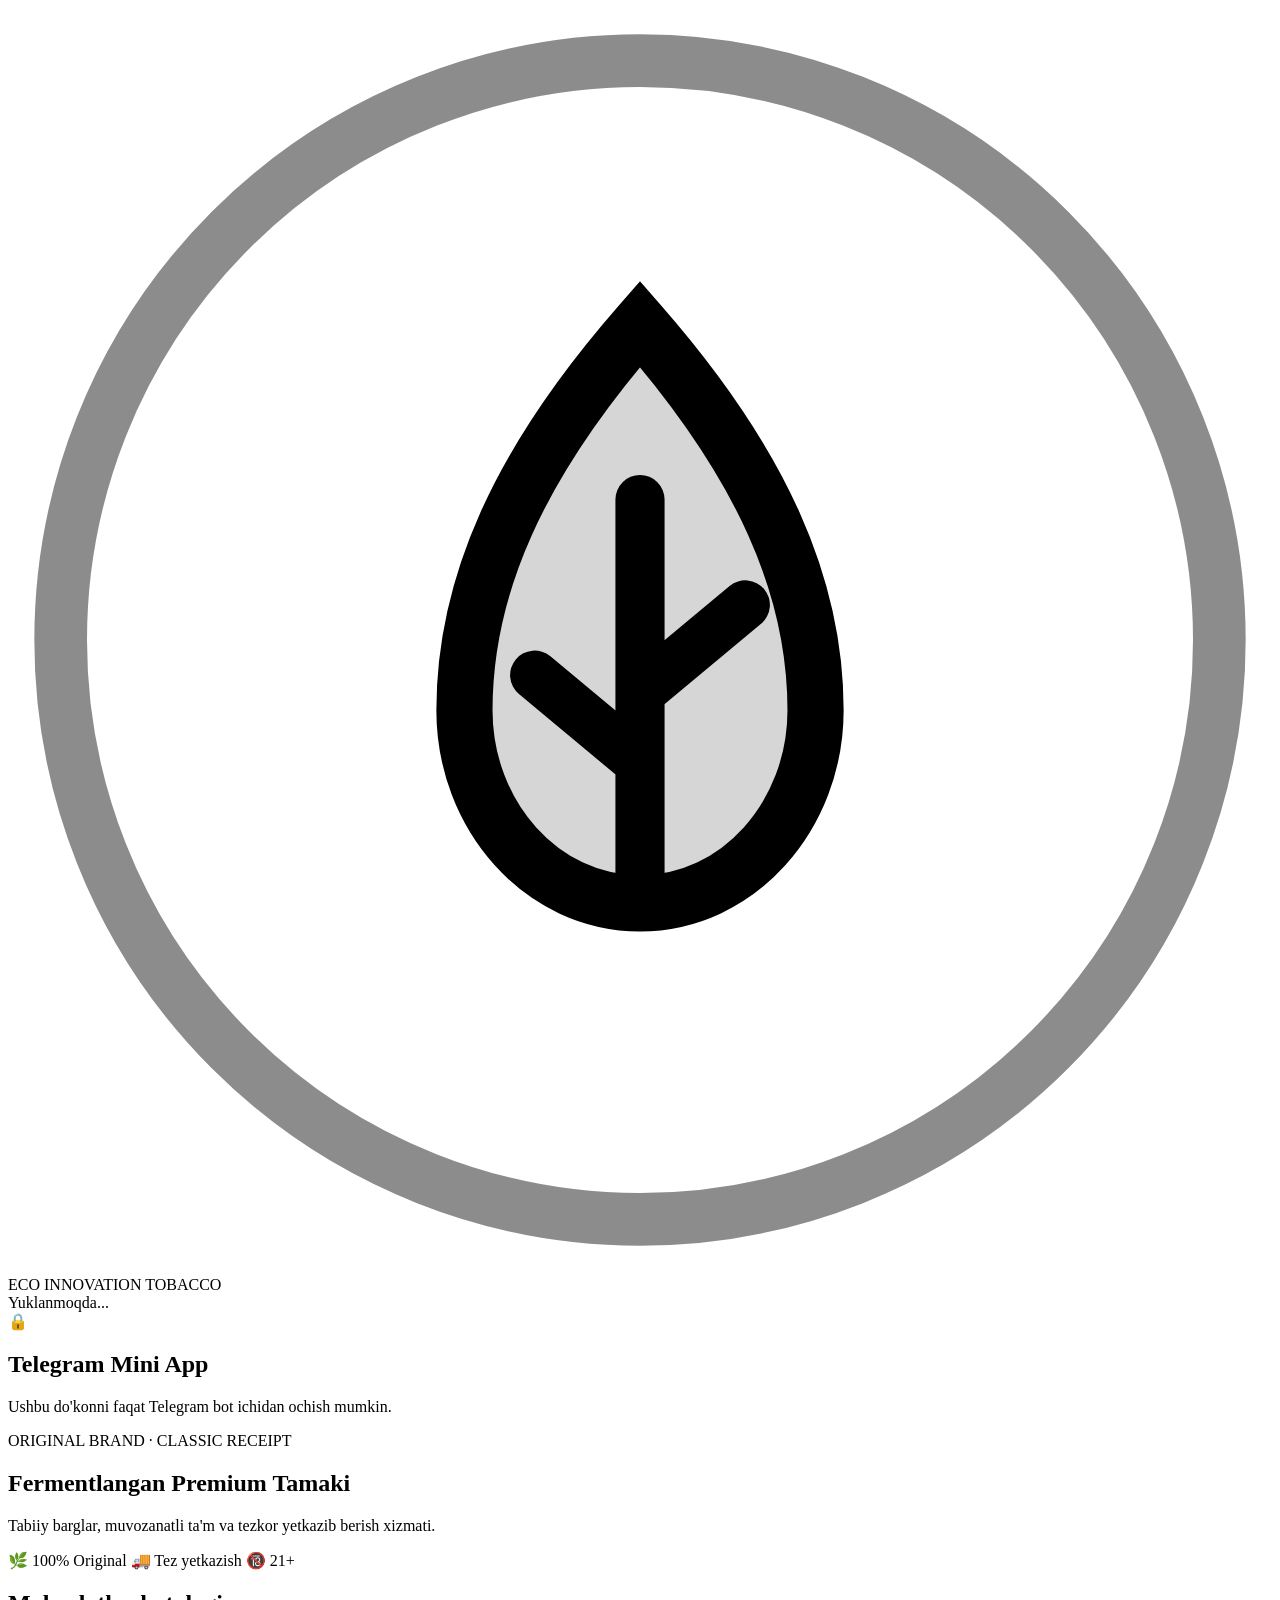
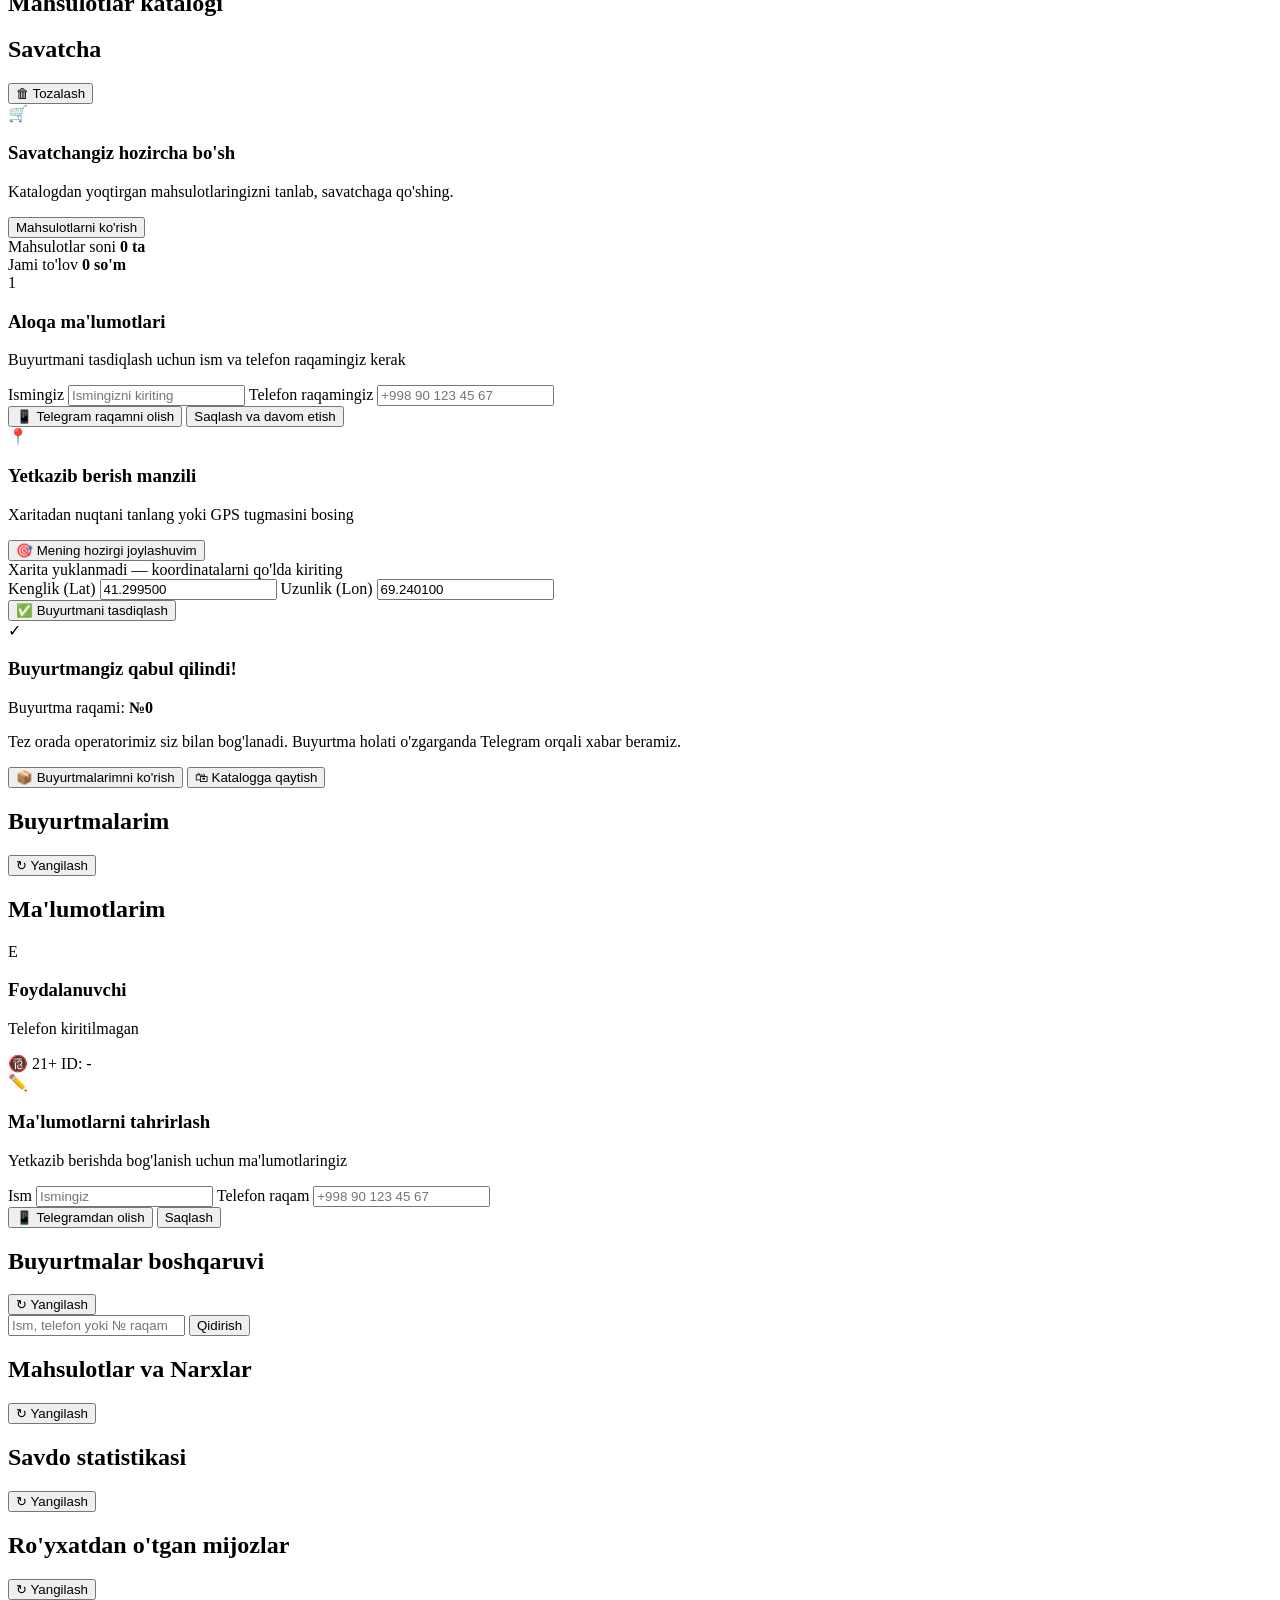
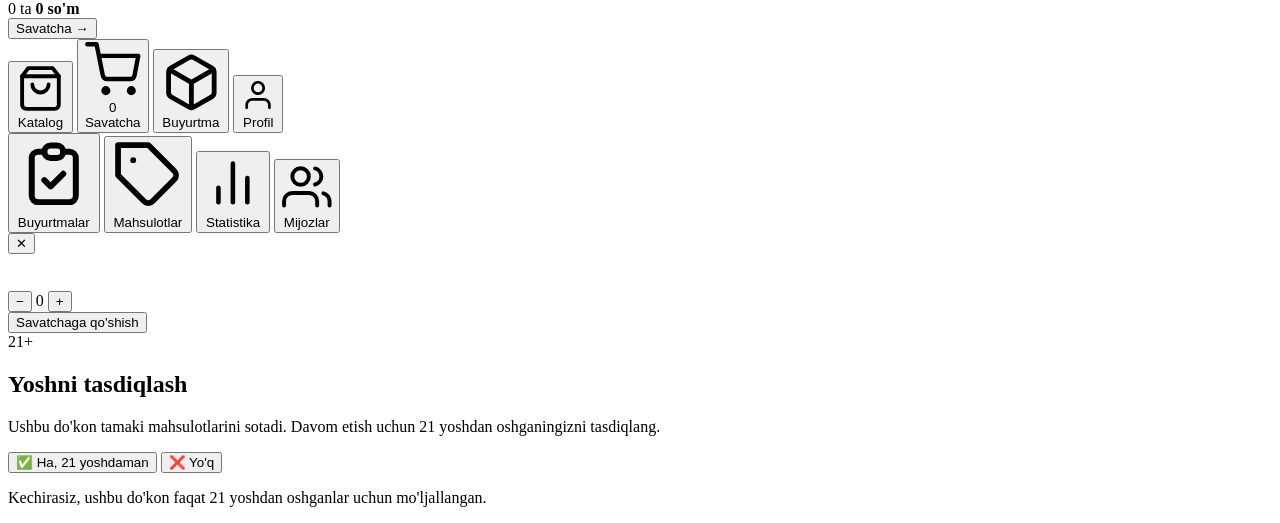
==== commit 691a11ef: "feat: complete original Telegram Mini App store with - 0 + steppers, GPS map, and auto-SMS notificat" ====
--- a/webapp/index.html
+++ b/webapp/index.html
@@ -3,15 +3,15 @@
 <head>
   <meta charset="UTF-8" />
   <meta name="viewport" content="width=device-width, initial-scale=1.0, maximum-scale=1.0, user-scalable=no, viewport-fit=cover" />
-  <title>ECO · Innovation Tobacco Platform</title>
+  <title>ECO · Innovation Tobacco</title>
   <link rel="icon" type="image/svg+xml" href="data:image/svg+xml,%3Csvg xmlns='http://www.w3.org/2000/svg' viewBox='0 0 36 36'%3E%3Ccircle cx='18' cy='18' r='17' fill='%230b0e0c' stroke='%23e6b82e' stroke-width='2'/%3E%3Cpath d='M18 9c-3.5 4-5 7.5-5 11 0 3 2.2 5.5 5 5.5s5-2.5 5-5.5c0-3.5-1.5-7-5-11z' fill='%23e6b82e'/%3E%3C/svg%3E" />
   <script src="https://telegram.org/js/telegram-web-app.js"></script>
   <link rel="preconnect" href="https://fonts.googleapis.com" />
   <link rel="preconnect" href="https://fonts.gstatic.com" crossorigin />
   <link href="https://fonts.googleapis.com/css2?family=Cinzel:wght@600;700&family=Plus+Jakarta+Sans:wght@400;500;600;700;800&display=swap" rel="stylesheet" />
-  <link rel="stylesheet" href="/static/leaflet.css" />
-  <script src="/static/leaflet.js"></script>
-  <link rel="stylesheet" href="/static/styles.css?v=6" />
+  <link rel="stylesheet" href="https://unpkg.com/leaflet@1.9.4/dist/leaflet.css" crossorigin="" />
+  <script src="https://unpkg.com/leaflet@1.9.4/dist/leaflet.js" crossorigin=""></script>
+  <link rel="stylesheet" href="/static/styles.css?v=4" />
 </head>
 <body>
   <div id="app" class="app-shell">
@@ -32,7 +32,6 @@
       </div>
 
       <div class="topbar-right">
-        <button type="button" id="btnToggleAdminMode" class="btn-mode-toggle hidden"></button>
         <div id="userBadge" class="user-pill" aria-label="Profil">
           <span class="status-dot"></span>
           <span id="userBadgeName">Yuklanmoqda...</span>
@@ -52,7 +51,7 @@
         </div>
       </section>
 
-      <!-- Auth Blocked View -->
+      <!-- Auth Blocked View (outside Telegram without local preview) -->
       <section id="viewBlocked" class="view">
         <div class="empty-card">
           <div class="empty-icon">🔒</div>
@@ -113,7 +112,7 @@
             </div>
           </div>
 
-          <!-- Registration Step -->
+          <!-- Registration Step (shown inside checkout if user has no phone yet) -->
           <div id="checkoutRegCard" class="panel-card hidden">
             <div class="panel-title">
               <span class="step-num">1</span>
@@ -138,37 +137,12 @@
             </div>
           </div>
 
-          <!-- Region & District Step -->
-          <div class="panel-card">
-            <div class="panel-title">
-              <span class="step-num">🏙</span>
-              <div>
-                <h3>Yetkazib berish hududi</h3>
-                <p>Buyurtma hududingizdagi rasmiy dilerga yo'naltiriladi</p>
-              </div>
-            </div>
-            <div class="form-stack">
-              <label class="field">
-                <span>Viloyat</span>
-                <select id="checkoutRegionSelect">
-                  <option value="">Viloyatni tanlang</option>
-                </select>
-              </label>
-              <label class="field">
-                <span>Tuman / Shahar</span>
-                <select id="checkoutDistrictSelect">
-                  <option value="">Tumanni tanlang</option>
-                </select>
-              </label>
-            </div>
-          </div>
-
           <!-- Delivery Location Step -->
           <div id="checkoutLocationCard" class="panel-card">
             <div class="panel-title">
               <span class="step-num">📍</span>
               <div>
-                <h3>Yetkazib berish xaritasi</h3>
+                <h3>Yetkazib berish manzili</h3>
                 <p>Xaritadan nuqtani tanlang yoki GPS tugmasini bosing</p>
               </div>
             </div>
@@ -212,7 +186,7 @@
           <div class="success-ring">✓</div>
           <h3>Buyurtmangiz qabul qilindi!</h3>
           <p class="order-num-badge">Buyurtma raqami: <strong id="successOrderId">№0</strong></p>
-          <p class="muted-label" id="successOrderNotice">Hududingizdagi rasmiy diler tez orada buyurtmangizni yetkazish uchun bog'lanadi.</p>
+          <p class="muted-label">Tez orada operatorimiz siz bilan bog'lanadi. Buyurtma holati o'zgarganda Telegram orqali xabar beramiz.</p>
           <div class="success-actions">
             <button type="button" class="btn-primary" data-go-tab="orders">📦 Buyurtmalarimni ko'rish</button>
             <button type="button" class="btn-secondary" data-go-tab="catalog">🛍 Katalogga qaytish</button>
@@ -242,7 +216,6 @@
             <p id="profileDisplayPhone">Telefon kiritilmagan</p>
             <div class="profile-badges">
               <span class="mini-badge" id="profileAgeBadge">🔞 21+</span>
-              <span class="mini-badge" id="profileRegionBadge">Hudud: tanlanmagan</span>
               <span class="mini-badge" id="profileIdBadge">ID: -</span>
             </div>
           </div>
@@ -265,18 +238,6 @@
               <span>Telefon raqam</span>
               <input type="tel" id="profPhoneInput" maxlength="20" placeholder="+998 90 123 45 67" />
             </label>
-            <label class="field">
-              <span>Viloyat</span>
-              <select id="profRegionSelect">
-                <option value="">Viloyatni tanlang</option>
-              </select>
-            </label>
-            <label class="field">
-              <span>Tuman</span>
-              <select id="profDistrictSelect">
-                <option value="">Tumanni tanlang</option>
-              </select>
-            </label>
             <div class="form-actions">
               <button type="button" id="btnProfTgContact" class="btn-secondary hidden">📱 Telegramdan olish</button>
               <button type="button" id="btnSaveProfile" class="btn-primary">Saqlash</button>
@@ -286,202 +247,52 @@
         </div>
       </section>
 
-      <!-- ==================== SUPERADMIN BO'LIMLARI (ZAVOD) ==================== -->
-
-      <!-- SuperAdmin Tab 1: Umumiy Analitika va Boshqaruv -->
-      <section id="viewSuperOverview" class="view super-view">
-        <div class="section-head">
-          <div>
-            <h2>Zavod Boshqaruv Paneli</h2>
-            <p class="muted-label">ECO Factory Markaziy Tahliliy Tizimi</p>
-          </div>
-          <div class="head-actions">
-            <button type="button" id="btnExportCsv" class="btn-secondary btn-sm">📥 CSV Eksport</button>
-            <button type="button" id="btnRefreshSuper" class="icon-pill-btn">↻</button>
-          </div>
-        </div>
-
-        <div class="kpi-grid" id="superKpiGrid"></div>
-
-        <div class="panel-card">
-          <div class="panel-title">
-            <span class="step-num">🗺</span>
-            <div>
-              <h3>14 Ta Hudud Bo'yicha Solishtirma Jadval</h3>
-              <p>Har bir viloyat dilerining ombor qoldig'i, sotuvlari va qarzdorligi</p>
-            </div>
-          </div>
-          <div class="data-table-wrap">
-            <table class="data-table" id="superRegionsTable">
-              <thead>
-                <tr>
-                  <th>Viloyat</th>
-                  <th>Diler</th>
-                  <th>Ombor (dona)</th>
-                  <th>Buyurtmalar</th>
-                  <th>Savdo tushumi</th>
-                  <th>Qarz (so'm)</th>
-                </tr>
-              </thead>
-              <tbody id="superRegionsTableBody"></tbody>
-            </table>
-          </div>
-        </div>
-
-        <div class="panel-card">
-          <div class="panel-title">
-            <span class="step-num">🏆</span>
-            <div>
-              <h3>Mahsulotlar Sotuv Reytingi</h3>
-              <p>Eng ko'p va eng kam sotilgan tovarlar</p>
-            </div>
-          </div>
-          <div id="superProductsRanking" class="ranking-stack"></div>
-        </div>
-      </section>
-
-      <!-- SuperAdmin Tab 2: Zavod Markaziy Ombori -->
-      <section id="viewSuperFactory" class="view super-view">
-        <div class="section-head">
-          <h2>Zavod Markaziy Ombori</h2>
-          <button type="button" id="btnOpenAdjustFactory" class="btn-primary btn-sm">+ Qoldiqni to'ldirish</button>
-        </div>
-        <div id="superFactoryInventoryList" class="inventory-grid"></div>
-      </section>
-
-      <!-- SuperAdmin Tab 3: Jo'natmalar (Zavod -> Diler) -->
-      <section id="viewSuperShipments" class="view super-view">
-        <div class="section-head">
-          <h2>Dilerlarga Jo'natmalar</h2>
-          <button type="button" id="btnOpenNewShipment" class="btn-primary btn-sm">+ Yangi jo'natma</button>
-        </div>
-        <div id="superShipmentsList" class="shipments-stack"></div>
-      </section>
-
-      <!-- SuperAdmin Tab 4: Dilerlar Ro'yxati -->
-      <section id="viewSuperDealers" class="view super-view">
-        <div class="section-head">
-          <h2>Hududiy Dilerlar</h2>
-          <button type="button" id="btnOpenAddDealer" class="btn-primary btn-sm">+ Diler biriktirish</button>
-        </div>
-        <div id="superDealersList" class="dealers-grid"></div>
-      </section>
-
-      <!-- SuperAdmin Tab 5: Mahsulotlar & Tannarx -->
-      <section id="viewSuperProducts" class="view super-view">
+      <!-- ==================== FAQAT ADMIN BO'LIMLARI ==================== -->
+
+      <!-- Admin Tab 1: Buyurtmalar -->
+      <section id="viewAdminOrders" class="view admin-view">
+        <div class="section-head">
+          <h2>Buyurtmalar boshqaruvi</h2>
+          <button type="button" id="btnRefreshAdminOrders" class="icon-pill-btn">↻ Yangilash</button>
+        </div>
+
+        <div class="search-bar">
+          <input type="search" id="adminSearchInput" placeholder="Ism, telefon yoki № raqam bo'yicha qidirish..." />
+          <button type="button" id="btnAdminSearch" class="btn-secondary">Qidirish</button>
+        </div>
+        <div class="filter-chips" id="adminStatusChips"></div>
+        <div id="adminOrdersList" class="orders-stack"></div>
+      </section>
+
+      <!-- Admin Tab 2: Mahsulotlar & Narxlar -->
+      <section id="viewAdminProducts" class="view admin-view">
         <div class="section-head">
           <h2>Mahsulotlar va Narxlar</h2>
-          <button type="button" id="btnOpenNewProduct" class="btn-primary btn-sm">+ Yangi mahsulot</button>
-        </div>
-        <div id="superProductsList" class="super-products-stack"></div>
-      </section>
-
-      <!-- SuperAdmin Tab 6: Barcha Buyurtmalar -->
-      <section id="viewSuperOrders" class="view super-view">
-        <div class="section-head">
-          <h2>Barcha Buyurtmalar</h2>
-          <button type="button" id="btnRefreshSuperOrders" class="icon-pill-btn">↻</button>
-        </div>
-        <div class="filter-row">
-          <select id="superOrderRegionFilter" class="select-compact">
-            <option value="">Barcha viloyatlar</option>
-          </select>
-          <select id="superOrderStatusFilter" class="select-compact">
-            <option value="">Barcha holatlar</option>
-          </select>
-        </div>
-        <div id="superOrdersList" class="orders-stack"></div>
-      </section>
-
-      <!-- SuperAdmin Tab 7: Audit Jurnali -->
-      <section id="viewSuperAudit" class="view super-view">
-        <div class="section-head">
-          <h2>Xavfsizlik va Audit Jurnali</h2>
-          <button type="button" id="btnRefreshAudit" class="icon-pill-btn">↻</button>
-        </div>
-        <div id="superAuditList" class="audit-stack"></div>
-      </section>
-
-      <!-- ==================== HUDUDIY DILER BO'LIMLARI ==================== -->
-
-      <!-- Dealer Tab 1: Hududiy Boshqaruv / Overview -->
-      <section id="viewDealerOverview" class="view dealer-view">
-        <div class="section-head">
-          <div>
-            <h2 id="dealerRegionTitle">Hududiy Diler Paneli</h2>
-            <p class="muted-label" id="dealerSubLabel">Viloyat bo'yicha mustaqil savdo</p>
-          </div>
-          <button type="button" id="btnRefreshDealer" class="icon-pill-btn">↻</button>
-        </div>
-
-        <div class="kpi-grid" id="dealerKpiGrid"></div>
-
-        <div class="panel-card" id="dealerPendingShipmentsCard">
-          <div class="panel-title">
-            <span class="step-num">🚚</span>
-            <div>
-              <h3>Zavoddan Kutilayotgan Tovarlar</h3>
-              <p>Yetib kelgan tovarlarni qabul qiling va tafovutni tasdiqlang</p>
-            </div>
-          </div>
-          <div id="dealerIncomingList" class="shipments-stack"></div>
-        </div>
-      </section>
-
-      <!-- Dealer Tab 2: Mening Omborim -->
-      <section id="viewDealerInventory" class="view dealer-view">
-        <div class="section-head">
-          <h2>Mening Virtual Omborim</h2>
-          <span class="muted-label">Mavjud, band qilingan va sotilgan tovarlar</span>
-        </div>
-        <div id="dealerInventoryGrid" class="inventory-grid"></div>
-      </section>
-
-      <!-- Dealer Tab 3: Kelgan Jo'natmalar -->
-      <section id="viewDealerShipments" class="view dealer-view">
-        <div class="section-head">
-          <h2>Zavoddan Jo'natmalar Tarixi</h2>
-          <button type="button" id="btnRefreshDealerShipments" class="icon-pill-btn">↻</button>
-        </div>
-        <div id="dealerShipmentsHistory" class="shipments-stack"></div>
-      </section>
-
-      <!-- Dealer Tab 4: Hududiy Buyurtmalar -->
-      <section id="viewDealerOrders" class="view dealer-view">
-        <div class="section-head">
-          <h2>Mening Hududimdagi Buyurtmalar</h2>
-          <button type="button" id="btnRefreshDealerOrders" class="icon-pill-btn">↻</button>
-        </div>
-        <div class="search-bar">
-          <input type="search" id="dealerOrderSearch" placeholder="Ism, telefon yoki tuman bo'yicha..." />
-        </div>
-        <div id="dealerOrdersList" class="orders-stack"></div>
-      </section>
-
-      <!-- Dealer Tab 5: Hududiy Mijozlar -->
-      <section id="viewDealerCustomers" class="view dealer-view">
-        <div class="section-head">
-          <h2>Hududiy Mijozlarim</h2>
-          <button type="button" id="btnRefreshDealerCustomers" class="icon-pill-btn">↻</button>
-        </div>
-        <div id="dealerCustomersList" class="users-stack"></div>
-      </section>
-
-      <!-- Dealer Tab 6: Zavod Bilan Moliya -->
-      <section id="viewDealerFinance" class="view dealer-view">
-        <div class="section-head">
-          <h2>Zavod Bilan Moliya va Qarz</h2>
-          <button type="button" id="btnRefreshDealerFinance" class="icon-pill-btn">↻</button>
-        </div>
-        <div class="finance-banner" id="dealerFinanceBanner"></div>
-        <div class="panel-card">
-          <h3>Operatsiyalar va To'lovlar Tarixi</h3>
-          <div id="dealerLedgerList" class="ledger-stack"></div>
-        </div>
+          <button type="button" id="btnRefreshAdminProducts" class="icon-pill-btn">↻ Yangilash</button>
+        </div>
+        <div id="adminProductsList" class="admin-products-stack"></div>
+      </section>
+
+      <!-- Admin Tab 3: Statistika -->
+      <section id="viewAdminStats" class="view admin-view">
+        <div class="section-head">
+          <h2>Savdo statistikasi</h2>
+          <button type="button" id="btnRefreshAdminStats" class="icon-pill-btn">↻ Yangilash</button>
+        </div>
+        <div class="stats-grid" id="adminStatsGrid"></div>
+      </section>
+
+      <!-- Admin Tab 4: Mijozlar -->
+      <section id="viewAdminUsers" class="view admin-view">
+        <div class="section-head">
+          <h2>Ro'yxatdan o'tgan mijozlar</h2>
+          <button type="button" id="btnRefreshAdminUsers" class="icon-pill-btn">↻ Yangilash</button>
+        </div>
+        <div id="adminUsersList" class="users-stack"></div>
       </section>
     </main>
 
-    <!-- Floating Quick Cart Bar (Faqat mijozga) -->
+    <!-- Floating Quick Cart Bar (Faqat mijozga, savatchada mahsulot bo'lganda) -->
     <div id="floatingCartBar" class="floating-cart hidden">
       <div class="floating-cart-info">
         <span id="floatingCartCount" class="fc-count">0 ta</span>
@@ -531,105 +342,42 @@
       </button>
     </nav>
 
-    <!-- ==================== SUPERADMIN MENYUSI ==================== -->
-    <nav class="bottom-nav super-nav hidden" id="superadminNav">
-      <button type="button" class="nav-item active" data-super-tab="catalog">
-        <svg viewBox="0 0 24 24" fill="none" stroke="currentColor" stroke-width="1.9" stroke-linecap="round" stroke-linejoin="round">
-          <circle cx="9" cy="21" r="1"></circle>
-          <circle cx="20" cy="21" r="1"></circle>
-          <path d="M1 1h4l2.68 13.39a2 2 0 0 0 2 1.61h9.72a2 2 0 0 0 2-1.61L23 6H6"></path>
-        </svg>
-        <span>🛍 Tovarlar</span>
-      </button>
-      <button type="button" class="nav-item" data-super-tab="overview">
+    <!-- ==================== FAQAT ADMIN MENYUSI ==================== -->
+    <nav class="bottom-nav admin-nav hidden" id="adminNav">
+      <button type="button" class="nav-item active" data-admin-tab="orders">
+        <svg viewBox="0 0 24 24" fill="none" stroke="currentColor" stroke-width="1.9" stroke-linecap="round" stroke-linejoin="round">
+          <path d="M9 5H7a2 2 0 0 0-2 2v12a2 2 0 0 0 2 2h10a2 2 0 0 0 2-2V7a2 2 0 0 0-2-2h-2"></path>
+          <rect x="9" y="3" width="6" height="4" rx="2"></rect>
+          <path d="M9 14l2 2 4-4"></path>
+        </svg>
+        <span>Buyurtmalar</span>
+      </button>
+
+      <button type="button" class="nav-item" data-admin-tab="products">
+        <svg viewBox="0 0 24 24" fill="none" stroke="currentColor" stroke-width="1.9" stroke-linecap="round" stroke-linejoin="round">
+          <path d="M20.59 13.41l-7.17 7.17a2 2 0 0 1-2.83 0L2 12V2h10l8.59 8.59a2 2 0 0 1 0 2.82z"></path>
+          <line x1="7" y1="7" x2="7.01" y2="7"></line>
+        </svg>
+        <span>Mahsulotlar</span>
+      </button>
+
+      <button type="button" class="nav-item" data-admin-tab="stats">
         <svg viewBox="0 0 24 24" fill="none" stroke="currentColor" stroke-width="1.9" stroke-linecap="round" stroke-linejoin="round">
           <line x1="18" y1="20" x2="18" y2="10"></line>
           <line x1="12" y1="20" x2="12" y2="4"></line>
           <line x1="6" y1="20" x2="6" y2="14"></line>
         </svg>
-        <span>📊 Tahlil</span>
-      </button>
-      <button type="button" class="nav-item" data-super-tab="factory">
-        <svg viewBox="0 0 24 24" fill="none" stroke="currentColor" stroke-width="1.9" stroke-linecap="round" stroke-linejoin="round">
-          <path d="M2 20h20"></path>
-          <path d="M5 20V8l5 4V4l5 4v12"></path>
-        </svg>
-        <span>Zavod Ombor</span>
-      </button>
-      <button type="button" class="nav-item" data-super-tab="shipments">
-        <svg viewBox="0 0 24 24" fill="none" stroke="currentColor" stroke-width="1.9" stroke-linecap="round" stroke-linejoin="round">
-          <rect x="1" y="3" width="15" height="13"></rect>
-          <polygon points="16 8 20 8 23 11 23 16 16 16 16 8"></polygon>
-          <circle cx="5.5" cy="18.5" r="2.5"></circle>
-          <circle cx="18.5" cy="18.5" r="2.5"></circle>
-        </svg>
-        <span>Jo'natmalar</span>
-      </button>
-      <button type="button" class="nav-item" data-super-tab="dealers">
+        <span>Statistika</span>
+      </button>
+
+      <button type="button" class="nav-item" data-admin-tab="users">
         <svg viewBox="0 0 24 24" fill="none" stroke="currentColor" stroke-width="1.9" stroke-linecap="round" stroke-linejoin="round">
           <path d="M17 21v-2a4 4 0 0 0-4-4H5a4 4 0 0 0-4 4v2"></path>
           <circle cx="9" cy="7" r="4"></circle>
           <path d="M23 21v-2a4 4 0 0 0-3-3.87"></path>
           <path d="M16 3.13a4 4 0 0 1 0 7.75"></path>
         </svg>
-        <span>Dilerlar</span>
-      </button>
-      <button type="button" class="nav-item" data-super-tab="products">
-        <svg viewBox="0 0 24 24" fill="none" stroke="currentColor" stroke-width="1.9" stroke-linecap="round" stroke-linejoin="round">
-          <path d="M20.59 13.41l-7.17 7.17a2 2 0 0 1-2.83 0L2 12V2h10l8.59 8.59a2 2 0 0 1 0 2.82z"></path>
-          <line x1="7" y1="7" x2="7.01" y2="7"></line>
-        </svg>
-        <span>Narxlar</span>
-      </button>
-      <button type="button" class="nav-item" data-super-tab="orders">
-        <svg viewBox="0 0 24 24" fill="none" stroke="currentColor" stroke-width="1.9" stroke-linecap="round" stroke-linejoin="round">
-          <path d="M9 5H7a2 2 0 0 0-2 2v12a2 2 0 0 0 2 2h10a2 2 0 0 0 2-2V7a2 2 0 0 0-2-2h-2"></path>
-          <rect x="9" y="3" width="6" height="4" rx="2"></rect>
-          <path d="M9 14l2 2 4-4"></path>
-        </svg>
-        <span>Buyurtmalar</span>
-      </button>
-    </nav>
-
-    <!-- ==================== DILER MENYUSI ==================== -->
-    <nav class="bottom-nav dealer-nav hidden" id="dealerNav">
-      <button type="button" class="nav-item active" data-dealer-tab="overview">
-        <svg viewBox="0 0 24 24" fill="none" stroke="currentColor" stroke-width="1.9" stroke-linecap="round" stroke-linejoin="round">
-          <line x1="18" y1="20" x2="18" y2="10"></line>
-          <line x1="12" y1="20" x2="12" y2="4"></line>
-          <line x1="6" y1="20" x2="6" y2="14"></line>
-        </svg>
-        <span>Asosiy</span>
-      </button>
-      <button type="button" class="nav-item" data-dealer-tab="inventory">
-        <svg viewBox="0 0 24 24" fill="none" stroke="currentColor" stroke-width="1.9" stroke-linecap="round" stroke-linejoin="round">
-          <path d="M21 16V8a2 2 0 0 0-1-1.73l-7-4a2 2 0 0 0-2 0l-7 4A2 2 0 0 0 3 8v8a2 2 0 0 0 1 1.73l7 4a2 2 0 0 0 2 0l7-4A2 2 0 0 0 21 16z"></path>
-          <polyline points="3.27 6.96 12 12.01 20.73 6.96"></polyline>
-          <line x1="12" y1="22.08" x2="12" y2="12"></line>
-        </svg>
-        <span>Omborim</span>
-      </button>
-      <button type="button" class="nav-item" data-dealer-tab="shipments">
-        <svg viewBox="0 0 24 24" fill="none" stroke="currentColor" stroke-width="1.9" stroke-linecap="round" stroke-linejoin="round">
-          <polyline points="22 12 16 12 14 15 10 15 8 12 2 12"></polyline>
-          <path d="M5.45 5.11L2 12v6a2 2 0 0 0 2 2h16a2 2 0 0 0 2-2v-6l-3.45-6.89A2 2 0 0 0 16.76 4H7.24a2 2 0 0 0-1.79 1.11z"></path>
-        </svg>
-        <span>Kirim</span>
-      </button>
-      <button type="button" class="nav-item" data-dealer-tab="orders">
-        <svg viewBox="0 0 24 24" fill="none" stroke="currentColor" stroke-width="1.9" stroke-linecap="round" stroke-linejoin="round">
-          <path d="M9 5H7a2 2 0 0 0-2 2v12a2 2 0 0 0 2 2h10a2 2 0 0 0 2-2V7a2 2 0 0 0-2-2h-2"></path>
-          <rect x="9" y="3" width="6" height="4" rx="2"></rect>
-          <path d="M9 14l2 2 4-4"></path>
-        </svg>
-        <span>Buyurtmalar</span>
-      </button>
-      <button type="button" class="nav-item" data-dealer-tab="finance">
-        <svg viewBox="0 0 24 24" fill="none" stroke="currentColor" stroke-width="1.9" stroke-linecap="round" stroke-linejoin="round">
-          <rect x="2" y="4" width="20" height="16" rx="2"></rect>
-          <line x1="2" y1="10" x2="22" y2="10"></line>
-        </svg>
-        <span>Qarz/Moliya</span>
+        <span>Mijozlar</span>
       </button>
     </nav>
   </div>
@@ -660,7 +408,7 @@
     </div>
   </div>
 
-  <!-- 21+ Age Verification Gate Modal -->
+  <!-- 21+ Age Verification Gate Modal (Faqat mijoz uchun) -->
   <div id="ageGateModal" class="modal-backdrop age-gate hidden" aria-modal="true" role="dialog">
     <div class="age-card">
       <div class="age-crest">21+</div>
@@ -676,164 +424,9 @@
     </div>
   </div>
 
-  <!-- SuperAdmin: Yangi Jo'natma Modali -->
-  <div id="newShipmentModal" class="modal-backdrop hidden" role="dialog" aria-modal="true">
-    <div class="sheet-card modal-wide">
-      <button type="button" class="sheet-close" data-close-modal="newShipmentModal">✕</button>
-      <div class="sheet-head">
-        <h3>🚚 Dilerga Yangi Jo'natma Yuborish</h3>
-      </div>
-      <div class="form-stack">
-        <label class="field">
-          <span>Qaysi Diler / Viloyatga</span>
-          <select id="shipmentDealerSelect"></select>
-        </label>
-        <div class="shipment-items-builder" id="shipmentItemsBuilder"></div>
-        <label class="field">
-          <span>Izoh (ixtiyoriy)</span>
-          <input type="text" id="shipmentNotesInput" placeholder="Masalan: 1-partiya mahsulotlar" />
-        </label>
-        <div class="form-actions">
-          <button type="button" class="btn-secondary" data-close-modal="newShipmentModal">Bekor qilish</button>
-          <button type="button" id="btnSubmitShipment" class="btn-primary">Tasdiqlash va Jo'natish</button>
-        </div>
-      </div>
-    </div>
-  </div>
-
-  <!-- SuperAdmin: Diler Biriktirish / Tahrirlash Modali -->
-  <div id="dealerModal" class="modal-backdrop hidden" role="dialog" aria-modal="true">
-    <div class="sheet-card">
-      <button type="button" class="sheet-close" data-close-modal="dealerModal">✕</button>
-      <div class="sheet-head">
-        <h3>👥 Hududiy Diler Sozlamalari</h3>
-      </div>
-      <div class="form-stack">
-        <label class="field">
-          <span>Viloyat</span>
-          <select id="dealerRegionSelect"></select>
-        </label>
-        <label class="field">
-          <span>Diler F.I.SH</span>
-          <input type="text" id="dealerNameInput" placeholder="Masalan: Alisher Vohidov" />
-        </label>
-        <label class="field">
-          <span>Telegram ID (Raqam)</span>
-          <input type="number" id="dealerTgIdInput" placeholder="Masalan: 123456789" />
-        </label>
-        <label class="field">
-          <span>Telefon raqami</span>
-          <input type="tel" id="dealerPhoneInput" placeholder="+998 90 123 45 67" />
-        </label>
-        <label class="field">
-          <span>Hisob modeli</span>
-          <select id="dealerModelSelect">
-            <option value="consignment">Realizatsiya (Sotilgach to'lov)</option>
-            <option value="wholesale">Ulgurji savdo (Darhol qarz)</option>
-          </select>
-        </label>
-        <label class="field">
-          <span>Holati</span>
-          <select id="dealerStatusSelect">
-            <option value="active">Faol (Active)</option>
-            <option value="blocked">Bloklangan</option>
-          </select>
-        </label>
-        <div class="form-actions">
-          <button type="button" class="btn-secondary" data-close-modal="dealerModal">Bekor qilish</button>
-          <button type="button" id="btnSaveDealer" class="btn-primary">Saqlash</button>
-        </div>
-      </div>
-    </div>
-  </div>
-
-  <!-- SuperAdmin: Zavod Qoldig'ini Tuzatish Modali -->
-  <div id="factoryStockModal" class="modal-backdrop hidden" role="dialog" aria-modal="true">
-    <div class="sheet-card">
-      <button type="button" class="sheet-close" data-close-modal="factoryStockModal">✕</button>
-      <div class="sheet-head">
-        <h3>🏭 Zavod Ombori Qoldig'ini O'zgartirish</h3>
-      </div>
-      <div class="form-stack">
-        <label class="field">
-          <span>Mahsulot</span>
-          <select id="factoryStockProductSelect"></select>
-        </label>
-        <label class="field">
-          <span>O'zgarish miqdori (+ qo'shish, - ayirish)</span>
-          <input type="number" id="factoryStockQtyInput" placeholder="Masalan: 500 yoki -50" />
-        </label>
-        <label class="field">
-          <span>Sabab / Izoh</span>
-          <input type="text" id="factoryStockReasonInput" placeholder="Masalan: Yangi partiya ishlab chiqarildi" />
-        </label>
-        <div class="form-actions">
-          <button type="button" class="btn-secondary" data-close-modal="factoryStockModal">Bekor qilish</button>
-          <button type="button" id="btnSaveFactoryStock" class="btn-primary">Saqlash</button>
-        </div>
-      </div>
-    </div>
-  </div>
-
-  <!-- SuperAdmin: Diler To'lovini Qayd Qilish Modali -->
-  <div id="dealerPaymentModal" class="modal-backdrop hidden" role="dialog" aria-modal="true">
-    <div class="sheet-card">
-      <button type="button" class="sheet-close" data-close-modal="dealerPaymentModal">✕</button>
-      <div class="sheet-head">
-        <h3>💰 Dilerdan To'lovni Qabul Qilish</h3>
-      </div>
-      <div class="form-stack">
-        <p class="muted-label" id="paymentDealerNameBadge"></p>
-        <label class="field">
-          <span>To'lov summasi (so'm)</span>
-          <input type="number" id="paymentAmountInput" placeholder="Masalan: 5000000" />
-        </label>
-        <label class="field">
-          <span>To'lov usuli</span>
-          <select id="paymentMethodSelect">
-            <option value="cash">Naqd pul</option>
-            <option value="card">Bank kartasi</option>
-            <option value="bank_transfer">Bank o'tkazmasi (Hisob raqam)</option>
-          </select>
-        </label>
-        <label class="field">
-          <span>Izoh</span>
-          <input type="text" id="paymentNoteInput" placeholder="Masalan: 12-chekdagi to'lov" />
-        </label>
-        <div class="form-actions">
-          <button type="button" class="btn-secondary" data-close-modal="dealerPaymentModal">Bekor qilish</button>
-          <button type="button" id="btnSaveDealerPayment" class="btn-primary">To'lovni saqlash</button>
-        </div>
-      </div>
-    </div>
-  </div>
-
-  <!-- Dealer: Tovarni Qabul Qilish va Tafovut Modali -->
-  <div id="dealerConfirmModal" class="modal-backdrop hidden" role="dialog" aria-modal="true">
-    <div class="sheet-card modal-wide">
-      <button type="button" class="sheet-close" data-close-modal="dealerConfirmModal">✕</button>
-      <div class="sheet-head">
-        <h3>📥 Tovarni Qabul Qilish va Sanash</h3>
-        <p class="muted-label" id="dealerConfirmShipmentNumber"></p>
-      </div>
-      <div class="form-stack">
-        <p class="small muted-label">Zavod yuborgan miqdorni amalda sanab chiqing. Agar kam yetib kelgan bo'lsa, haqiqiy sonini kiriting (tafovut avtomatik SuperAdminga bildiriladi):</p>
-        <div id="dealerReceivedItemsList" class="items-check-stack"></div>
-        <label class="field">
-          <span>Qabul izohi (agar tafovut bo'lsa sababi)</span>
-          <input type="text" id="dealerConfirmNotesInput" placeholder="Masalan: 2 ta qadoq shikastlangan holatda yetib keldi" />
-        </label>
-        <div class="form-actions">
-          <button type="button" class="btn-secondary" data-close-modal="dealerConfirmModal">Orqaga</button>
-          <button type="button" id="btnSubmitDealerConfirm" class="btn-primary">Qabulni tasdiqlash</button>
-        </div>
-      </div>
-    </div>
-  </div>
-
   <!-- Toast Container -->
   <div id="toast" class="toast hidden"></div>
 
-  <script src="/static/app.js?v=6"></script>
+  <script src="/static/app.js?v=4"></script>
 </body>
 </html>
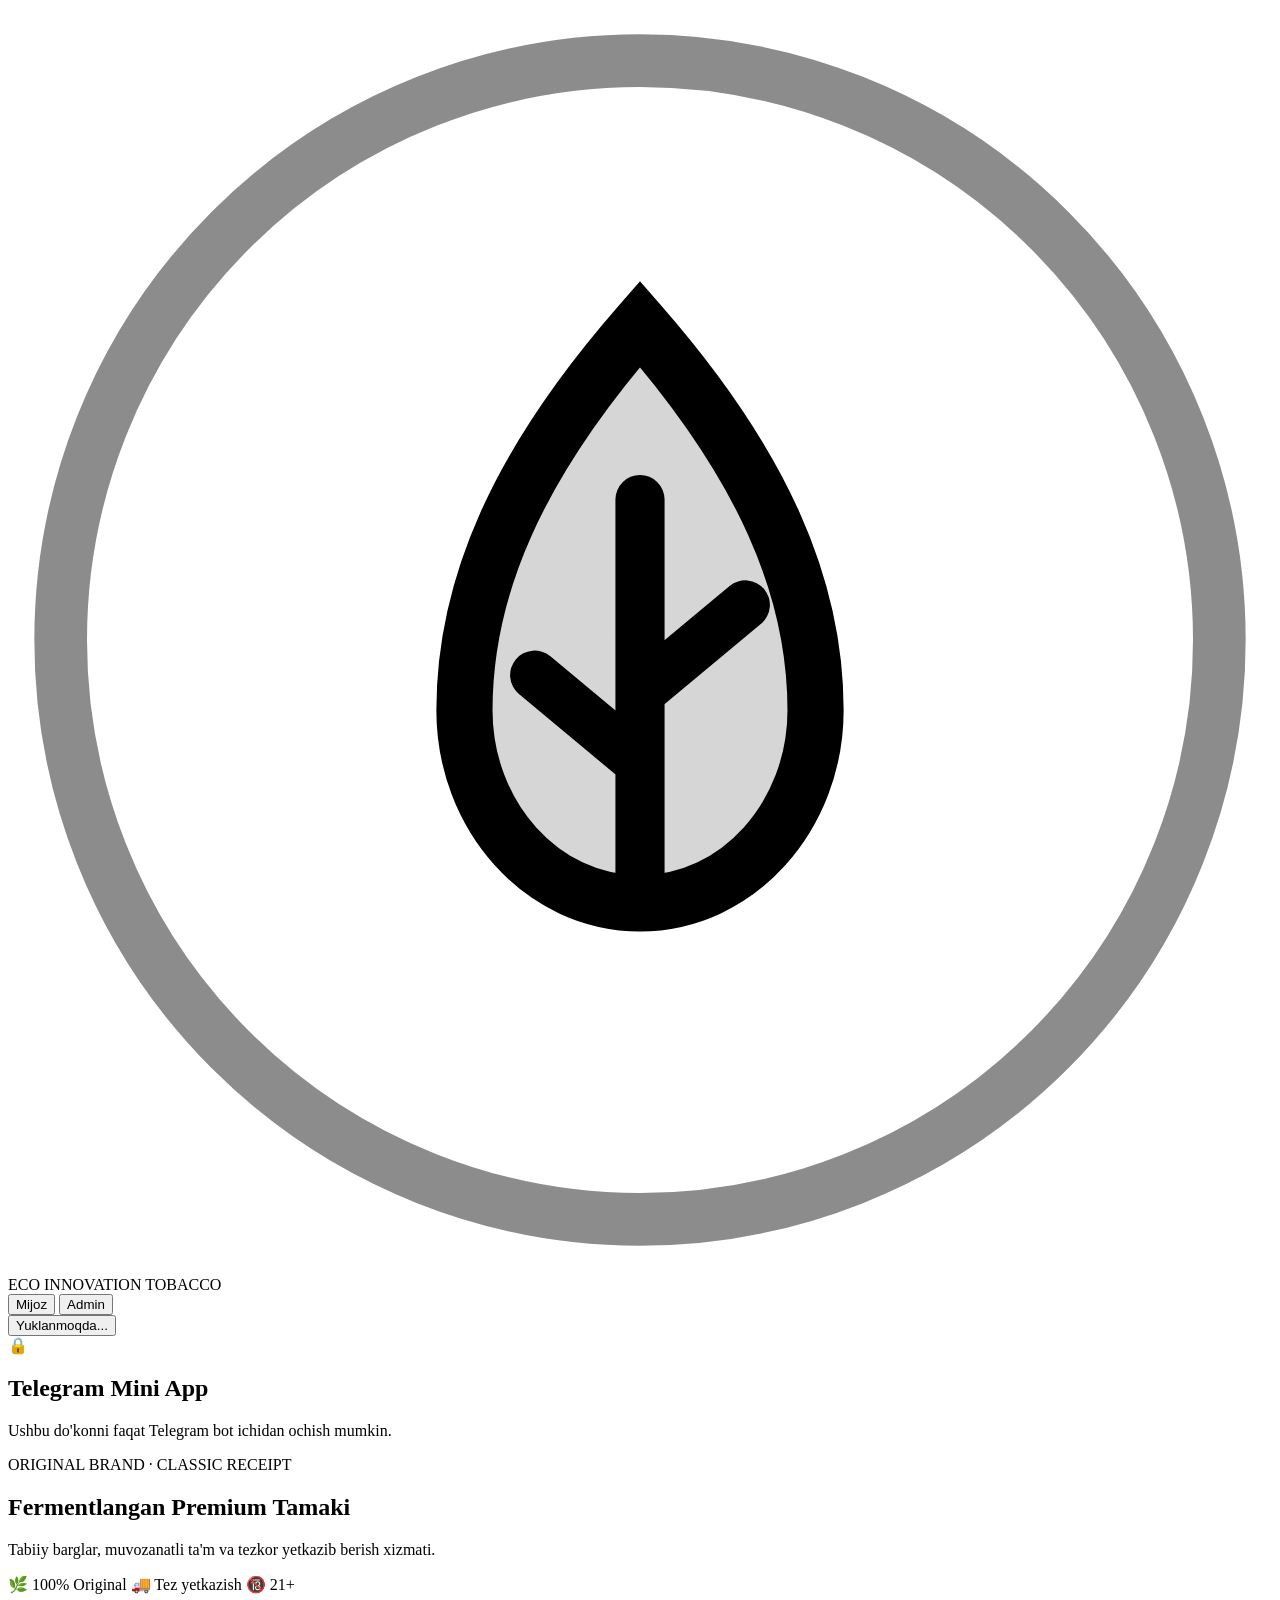
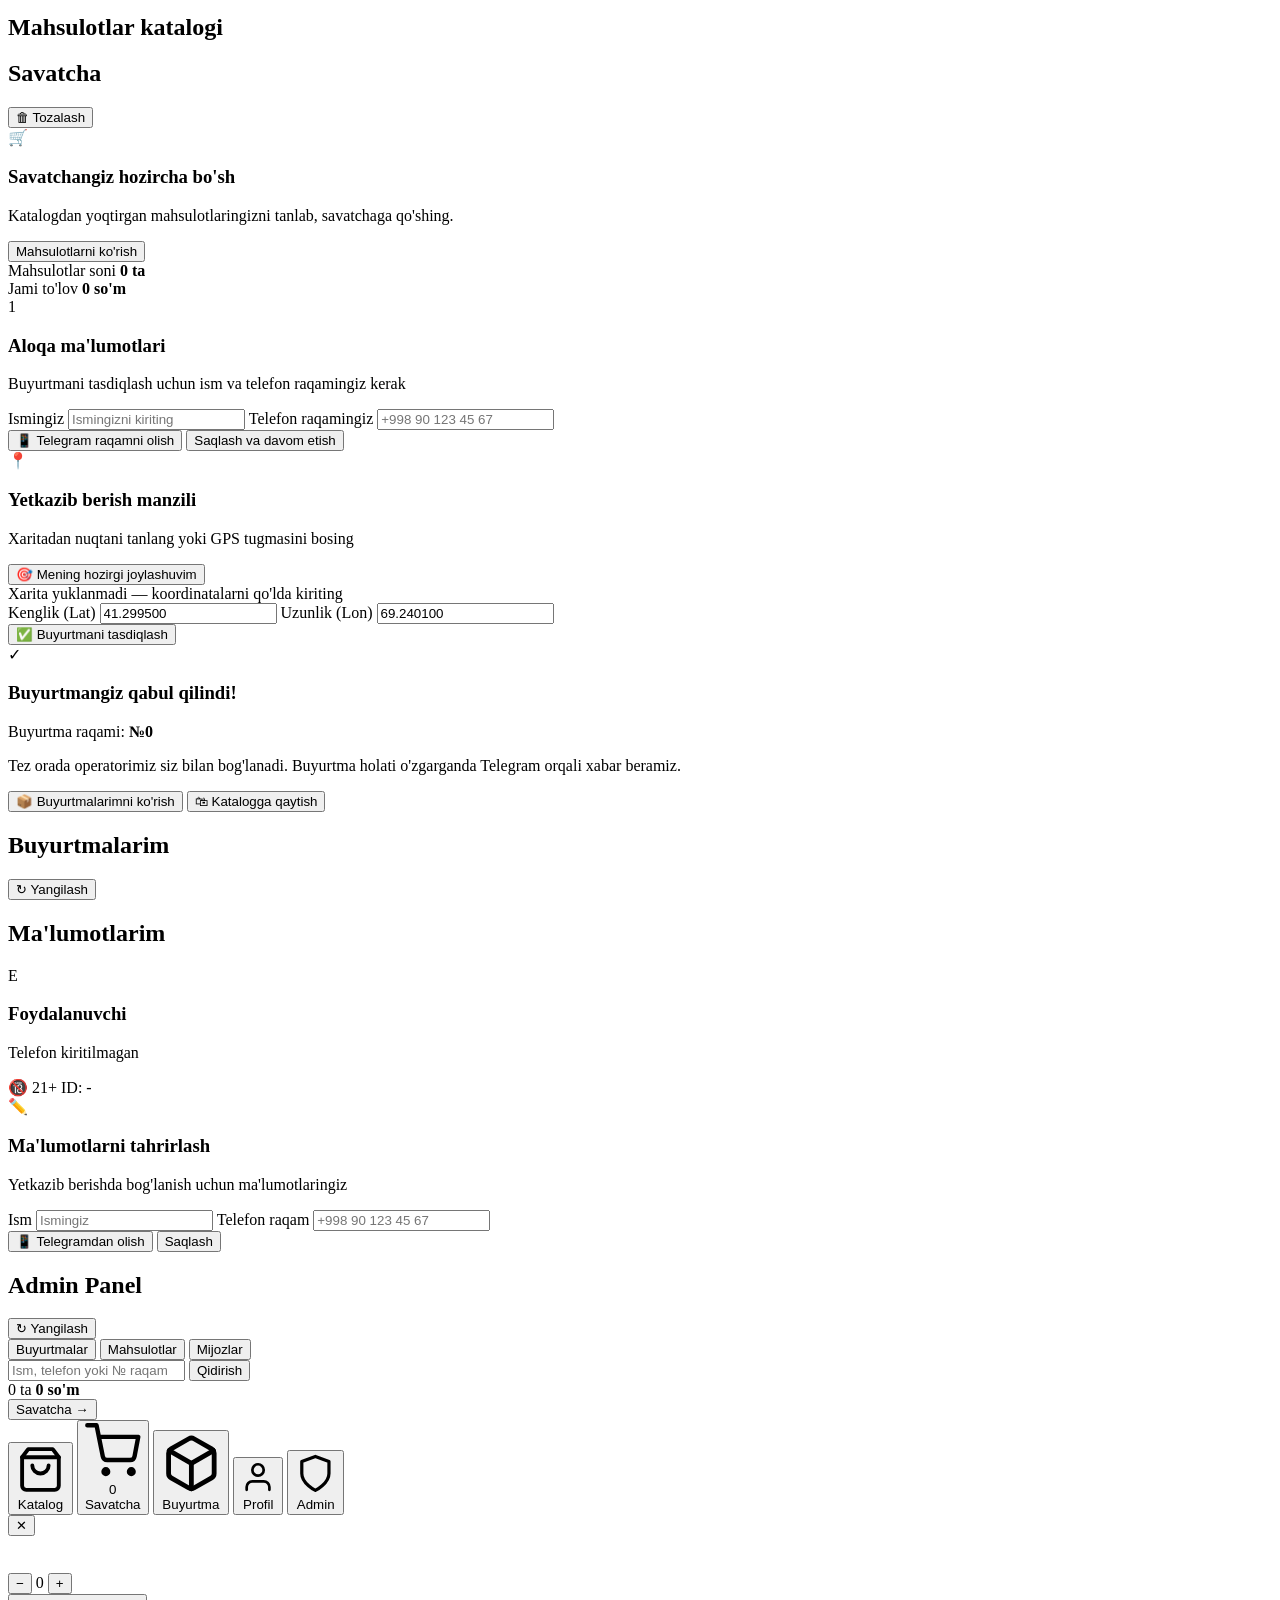
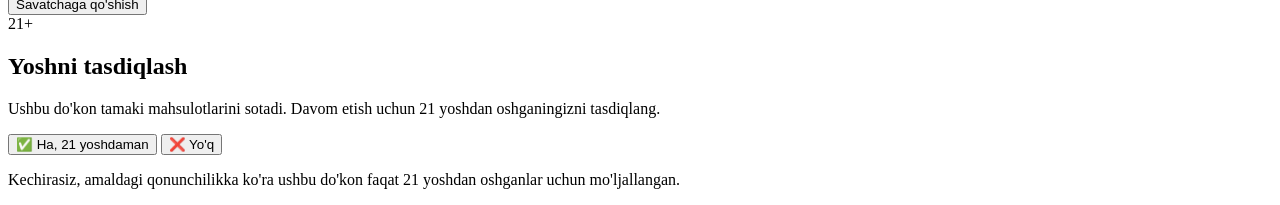
==== commit 734cb9ed: "feat: admin-only panel mode, smooth mobile scrolling, and mini-app store menu" ====
--- a/webapp/index.html
+++ b/webapp/index.html
@@ -11,7 +11,7 @@
   <link href="https://fonts.googleapis.com/css2?family=Cinzel:wght@600;700&family=Plus+Jakarta+Sans:wght@400;500;600;700;800&display=swap" rel="stylesheet" />
   <link rel="stylesheet" href="https://unpkg.com/leaflet@1.9.4/dist/leaflet.css" crossorigin="" />
   <script src="https://unpkg.com/leaflet@1.9.4/dist/leaflet.js" crossorigin=""></script>
-  <link rel="stylesheet" href="/static/styles.css?v=4" />
+  <link rel="stylesheet" href="/static/styles.css?v=7" />
 </head>
 <body>
   <div id="app" class="app-shell">
@@ -27,15 +27,19 @@
         </div>
         <div class="brand-text">
           <span class="brand-name">ECO</span>
-          <span class="brand-sub" id="brandSubTitle">INNOVATION TOBACCO</span>
+          <span class="brand-sub">INNOVATION TOBACCO</span>
         </div>
       </div>
 
       <div class="topbar-right">
-        <div id="userBadge" class="user-pill" aria-label="Profil">
+        <div id="demoSwitcher" class="demo-switcher hidden" title="Brauzer sinov rejimi">
+          <button type="button" class="demo-btn active" data-role="customer">Mijoz</button>
+          <button type="button" class="demo-btn" data-role="admin">Admin</button>
+        </div>
+        <button type="button" id="userBadge" class="user-pill" aria-label="Profil">
           <span class="status-dot"></span>
           <span id="userBadgeName">Yuklanmoqda...</span>
-        </div>
+        </button>
       </div>
     </header>
 
@@ -60,10 +64,8 @@
         </div>
       </section>
 
-      <!-- ==================== FOYDALANUVCHI BO'LIMLARI ==================== -->
-
-      <!-- Mijoz Tab 1: Catalog -->
-      <section id="viewCatalog" class="view customer-view">
+      <!-- Tab 1: Catalog -->
+      <section id="viewCatalog" class="view">
         <div class="hero-card">
           <div class="hero-glow"></div>
           <div class="hero-badge">ORIGINAL BRAND · CLASSIC RECEIPT</div>
@@ -84,8 +86,8 @@
         <div id="catalogGrid" class="catalog-grid"></div>
       </section>
 
-      <!-- Mijoz Tab 2: Cart & Checkout -->
-      <section id="viewCart" class="view customer-view">
+      <!-- Tab 2: Cart & Checkout -->
+      <section id="viewCart" class="view">
         <div class="section-head">
           <h2>Savatcha</h2>
           <button type="button" id="btnClearCart" class="ghost-danger-btn hidden">🗑 Tozalash</button>
@@ -194,8 +196,8 @@
         </div>
       </section>
 
-      <!-- Mijoz Tab 3: Orders -->
-      <section id="viewOrders" class="view customer-view">
+      <!-- Tab 3: Orders -->
+      <section id="viewOrders" class="view">
         <div class="section-head">
           <h2>Buyurtmalarim</h2>
           <button type="button" id="btnRefreshOrders" class="icon-pill-btn">↻ Yangilash</button>
@@ -203,8 +205,8 @@
         <div id="ordersList" class="orders-stack"></div>
       </section>
 
-      <!-- Mijoz Tab 4: Profile -->
-      <section id="viewProfile" class="view customer-view">
+      <!-- Tab 4: Profile -->
+      <section id="viewProfile" class="view">
         <div class="section-head">
           <h2>Ma'lumotlarim</h2>
         </div>
@@ -247,52 +249,44 @@
         </div>
       </section>
 
-      <!-- ==================== FAQAT ADMIN BO'LIMLARI ==================== -->
-
-      <!-- Admin Tab 1: Buyurtmalar -->
-      <section id="viewAdminOrders" class="view admin-view">
-        <div class="section-head">
-          <h2>Buyurtmalar boshqaruvi</h2>
-          <button type="button" id="btnRefreshAdminOrders" class="icon-pill-btn">↻ Yangilash</button>
-        </div>
-
-        <div class="search-bar">
-          <input type="search" id="adminSearchInput" placeholder="Ism, telefon yoki № raqam bo'yicha qidirish..." />
-          <button type="button" id="btnAdminSearch" class="btn-secondary">Qidirish</button>
-        </div>
-        <div class="filter-chips" id="adminStatusChips"></div>
-        <div id="adminOrdersList" class="orders-stack"></div>
-      </section>
-
-      <!-- Admin Tab 2: Mahsulotlar & Narxlar -->
-      <section id="viewAdminProducts" class="view admin-view">
-        <div class="section-head">
-          <h2>Mahsulotlar va Narxlar</h2>
-          <button type="button" id="btnRefreshAdminProducts" class="icon-pill-btn">↻ Yangilash</button>
-        </div>
-        <div id="adminProductsList" class="admin-products-stack"></div>
-      </section>
-
-      <!-- Admin Tab 3: Statistika -->
-      <section id="viewAdminStats" class="view admin-view">
-        <div class="section-head">
-          <h2>Savdo statistikasi</h2>
-          <button type="button" id="btnRefreshAdminStats" class="icon-pill-btn">↻ Yangilash</button>
-        </div>
+      <!-- Tab 5: Admin Panel -->
+      <section id="viewAdmin" class="view">
+        <div class="section-head">
+          <h2>Admin Panel</h2>
+          <button type="button" id="btnRefreshAdmin" class="icon-pill-btn">↻ Yangilash</button>
+        </div>
+
         <div class="stats-grid" id="adminStatsGrid"></div>
-      </section>
-
-      <!-- Admin Tab 4: Mijozlar -->
-      <section id="viewAdminUsers" class="view admin-view">
-        <div class="section-head">
-          <h2>Ro'yxatdan o'tgan mijozlar</h2>
-          <button type="button" id="btnRefreshAdminUsers" class="icon-pill-btn">↻ Yangilash</button>
-        </div>
-        <div id="adminUsersList" class="users-stack"></div>
+
+        <div class="segmented-tabs" id="adminSubTabs">
+          <button type="button" class="seg-btn active" data-admin-tab="orders">Buyurtmalar</button>
+          <button type="button" class="seg-btn" data-admin-tab="products">Mahsulotlar</button>
+          <button type="button" class="seg-btn" data-admin-tab="users">Mijozlar</button>
+        </div>
+
+        <!-- Admin Orders Pane -->
+        <div id="adminPaneOrders" class="admin-pane active">
+          <div class="search-bar">
+            <input type="search" id="adminSearchInput" placeholder="Ism, telefon yoki № raqam bo'yicha qidirish..." />
+            <button type="button" id="btnAdminSearch" class="btn-secondary">Qidirish</button>
+          </div>
+          <div class="filter-chips" id="adminStatusChips"></div>
+          <div id="adminOrdersList" class="orders-stack"></div>
+        </div>
+
+        <!-- Admin Products Pane -->
+        <div id="adminPaneProducts" class="admin-pane">
+          <div id="adminProductsList" class="admin-products-stack"></div>
+        </div>
+
+        <!-- Admin Users Pane -->
+        <div id="adminPaneUsers" class="admin-pane">
+          <div id="adminUsersList" class="users-stack"></div>
+        </div>
       </section>
     </main>
 
-    <!-- Floating Quick Cart Bar (Faqat mijozga, savatchada mahsulot bo'lganda) -->
+    <!-- Floating Quick Cart Bar (shown on Catalog when cart > 0) -->
     <div id="floatingCartBar" class="floating-cart hidden">
       <div class="floating-cart-info">
         <span id="floatingCartCount" class="fc-count">0 ta</span>
@@ -301,8 +295,8 @@
       <button type="button" id="btnGoCartFromFloat" class="btn-primary btn-sm">Savatcha →</button>
     </div>
 
-    <!-- ==================== FOYDALANUVCHI MENYUSI ==================== -->
-    <nav class="bottom-nav customer-nav" id="customerNav">
+    <!-- Bottom Tab Navigation -->
+    <nav class="bottom-nav" id="bottomNav">
       <button type="button" class="nav-item active" data-tab="catalog">
         <svg viewBox="0 0 24 24" fill="none" stroke="currentColor" stroke-width="1.9" stroke-linecap="round" stroke-linejoin="round">
           <path d="M6 2L3 6v14a2 2 0 0 0 2 2h14a2 2 0 0 0 2-2V6l-3-4z"></path>
@@ -340,49 +334,17 @@
         </svg>
         <span>Profil</span>
       </button>
-    </nav>
-
-    <!-- ==================== FAQAT ADMIN MENYUSI ==================== -->
-    <nav class="bottom-nav admin-nav hidden" id="adminNav">
-      <button type="button" class="nav-item active" data-admin-tab="orders">
+
+      <button type="button" class="nav-item hidden" data-tab="admin" id="navAdminTab">
         <svg viewBox="0 0 24 24" fill="none" stroke="currentColor" stroke-width="1.9" stroke-linecap="round" stroke-linejoin="round">
-          <path d="M9 5H7a2 2 0 0 0-2 2v12a2 2 0 0 0 2 2h10a2 2 0 0 0 2-2V7a2 2 0 0 0-2-2h-2"></path>
-          <rect x="9" y="3" width="6" height="4" rx="2"></rect>
-          <path d="M9 14l2 2 4-4"></path>
+          <path d="M12 22s8-4 8-10V5l-8-3-8 3v7c0 6 8 10 8 10z"></path>
         </svg>
-        <span>Buyurtmalar</span>
-      </button>
-
-      <button type="button" class="nav-item" data-admin-tab="products">
-        <svg viewBox="0 0 24 24" fill="none" stroke="currentColor" stroke-width="1.9" stroke-linecap="round" stroke-linejoin="round">
-          <path d="M20.59 13.41l-7.17 7.17a2 2 0 0 1-2.83 0L2 12V2h10l8.59 8.59a2 2 0 0 1 0 2.82z"></path>
-          <line x1="7" y1="7" x2="7.01" y2="7"></line>
-        </svg>
-        <span>Mahsulotlar</span>
-      </button>
-
-      <button type="button" class="nav-item" data-admin-tab="stats">
-        <svg viewBox="0 0 24 24" fill="none" stroke="currentColor" stroke-width="1.9" stroke-linecap="round" stroke-linejoin="round">
-          <line x1="18" y1="20" x2="18" y2="10"></line>
-          <line x1="12" y1="20" x2="12" y2="4"></line>
-          <line x1="6" y1="20" x2="6" y2="14"></line>
-        </svg>
-        <span>Statistika</span>
-      </button>
-
-      <button type="button" class="nav-item" data-admin-tab="users">
-        <svg viewBox="0 0 24 24" fill="none" stroke="currentColor" stroke-width="1.9" stroke-linecap="round" stroke-linejoin="round">
-          <path d="M17 21v-2a4 4 0 0 0-4-4H5a4 4 0 0 0-4 4v2"></path>
-          <circle cx="9" cy="7" r="4"></circle>
-          <path d="M23 21v-2a4 4 0 0 0-3-3.87"></path>
-          <path d="M16 3.13a4 4 0 0 1 0 7.75"></path>
-        </svg>
-        <span>Mijozlar</span>
+        <span>Admin</span>
       </button>
     </nav>
   </div>
 
-  <!-- Product Detail Bottom Sheet (Mijoz uchun) -->
+  <!-- Product Detail Bottom Sheet -->
   <div id="productModal" class="modal-backdrop hidden" role="dialog" aria-modal="true" aria-hidden="true">
     <div class="sheet-card">
       <button type="button" id="btnCloseProductModal" class="sheet-close" aria-label="Yopish">✕</button>
@@ -408,7 +370,7 @@
     </div>
   </div>
 
-  <!-- 21+ Age Verification Gate Modal (Faqat mijoz uchun) -->
+  <!-- 21+ Age Verification Gate Modal -->
   <div id="ageGateModal" class="modal-backdrop age-gate hidden" aria-modal="true" role="dialog">
     <div class="age-card">
       <div class="age-crest">21+</div>
@@ -419,7 +381,7 @@
         <button type="button" id="btnAgeNo" class="btn-secondary full-width">❌ Yo'q</button>
       </div>
       <div id="ageBlockedNotice" class="hidden">
-        <p class="danger-note">Kechirasiz, ushbu do'kon faqat 21 yoshdan oshganlar uchun mo'ljallangan.</p>
+        <p class="danger-note">Kechirasiz, amaldagi qonunchilikka ko'ra ushbu do'kon faqat 21 yoshdan oshganlar uchun mo'ljallangan.</p>
       </div>
     </div>
   </div>
@@ -427,6 +389,6 @@
   <!-- Toast Container -->
   <div id="toast" class="toast hidden"></div>
 
-  <script src="/static/app.js?v=4"></script>
+  <script src="/static/app.js?v=7"></script>
 </body>
 </html>
